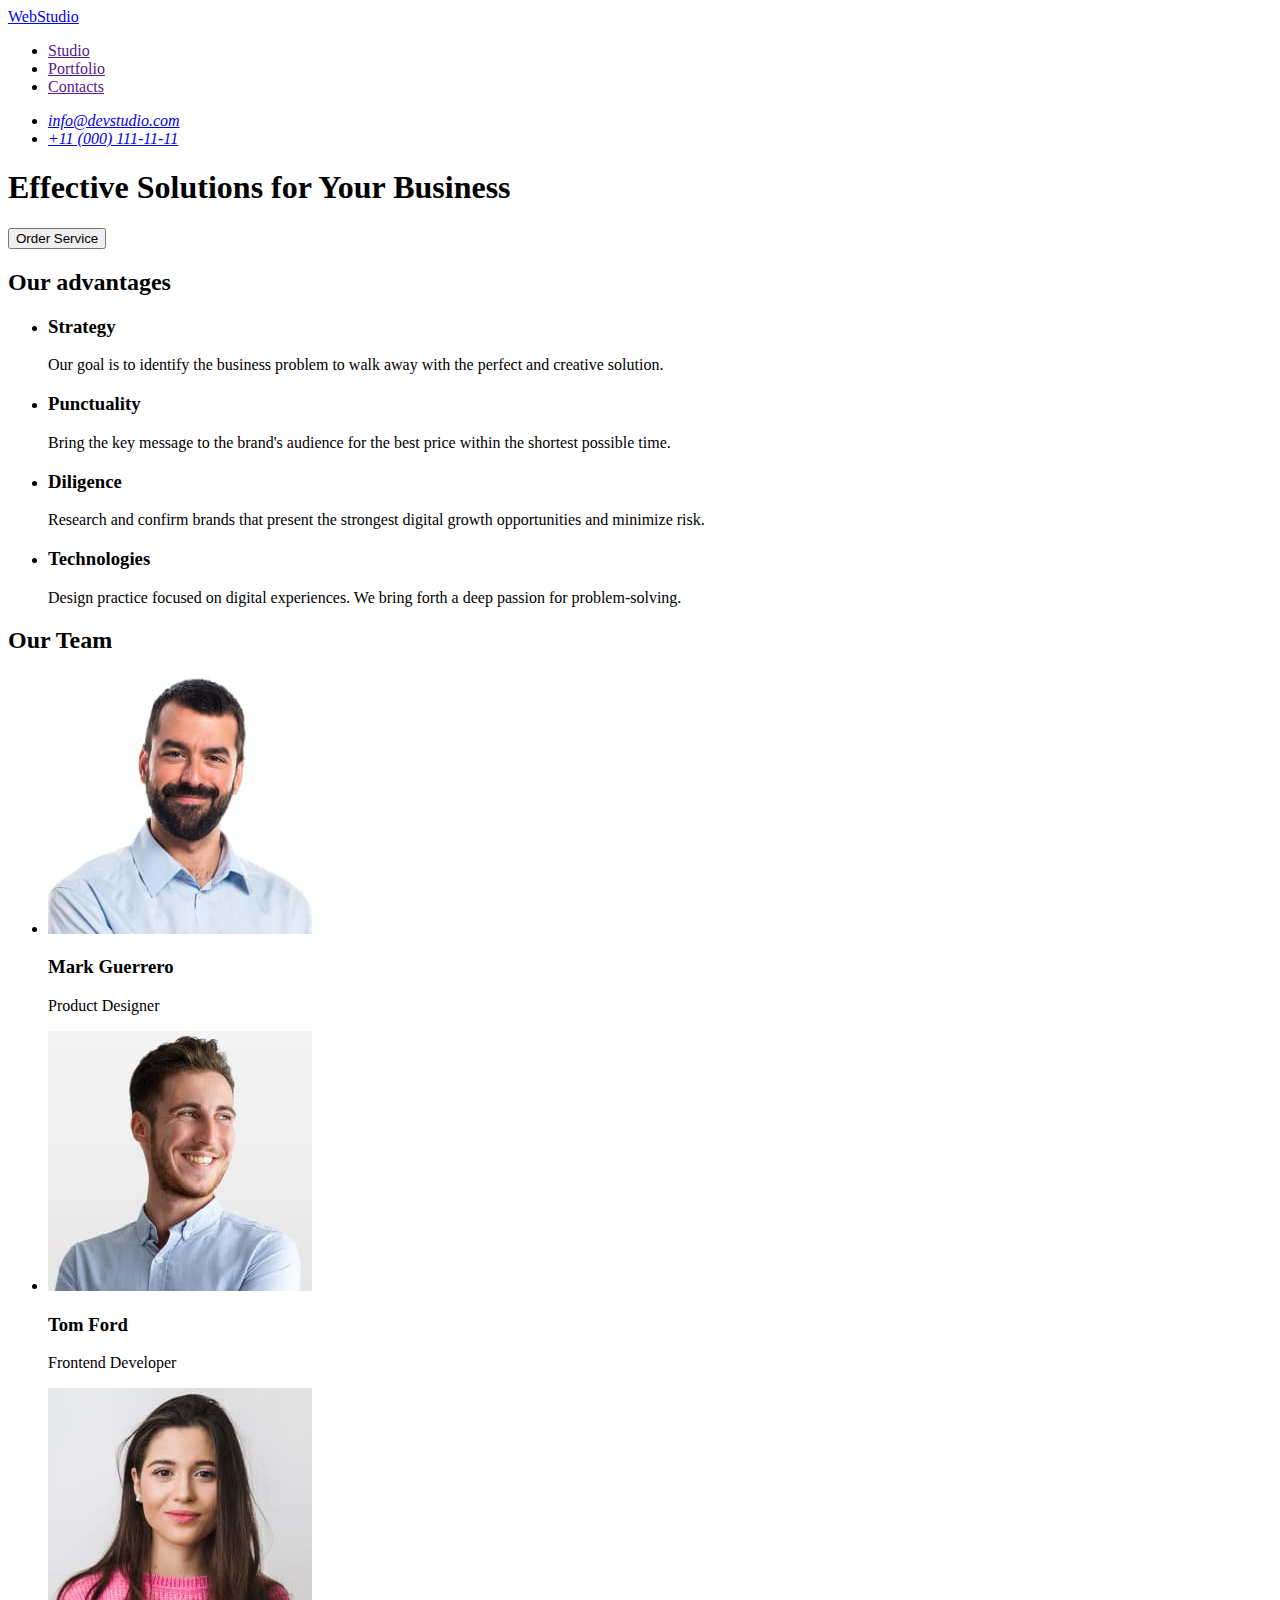
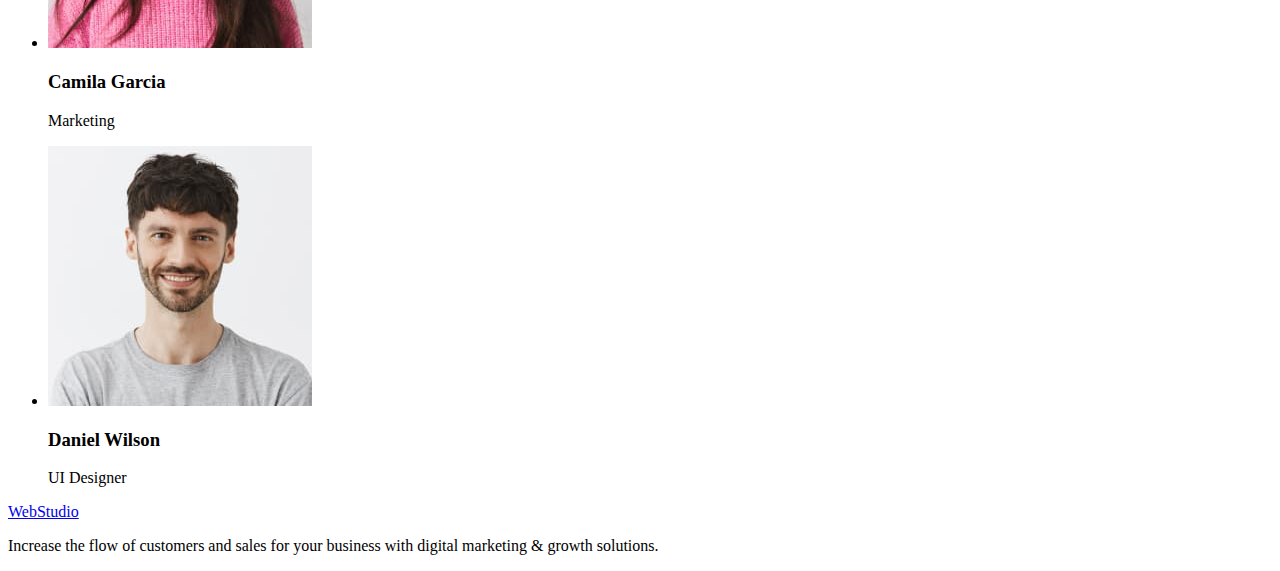
==== index.html @ 5a27a020 "Initial commit" ====
<!DOCTYPE html>
<html lang="en">

<head>
  <meta charset="UTF-8" />
  <meta name="viewport" content="width=device-width, initial-scale=1.0" />
  <title>WebStudio</title>
  <link rel="stylesheet" href="node_modules/modern-normalize/modern-normalize.css">
  <link rel="stylesheet" href="./css/styles.css">
</head>

<body>
  <!-- Header -->
  <header>
    <nav>
      <a href="./index.html">WebStudio</a>
      <ul>
        <li><a href="">Studio</a></li>
        <li><a href="">Portfolio</a></li>
        <li><a href="">Contacts</a></li>
      </ul>
    </nav>
    <address>
      <ul>
        <li><a href="mailto:info@devstudio.com">info@devstudio.com</a></li>
        <li><a href="tel:+110001111111">+11 (000) 111-11-11</a></li>
      </ul>
    </address>
  </header>

  <!-- Hero -->
  <main>
    <section>
      <h1>Effective Solutions
        for Your Business</h1>
      <button type="button">Order Service</button>
    </section>

    <!-- Our advantages -->
    <section>
      <h2>Our advantages</h2>
      <ul>
        <li>
          <h3>Strategy</h3>
          <p>
            Our goal is to identify the business problem to walk away with the
            perfect and creative solution.
          </p>
        </li>
        <li>
          <h3>Punctuality</h3>
          <p>
            Bring the key message to the brand's audience for the best price
            within the shortest possible time.
          </p>
        </li>
        <li>
          <h3>Diligence</h3>
          <p>
            Research and confirm brands that present the strongest digital
            growth opportunities and minimize risk.
          </p>
        </li>
        <li>
          <h3>Technologies</h3>
          <p>
            Design practice focused on digital experiences. We bring forth a
            deep passion for problem-solving.
          </p>
        </li>
      </ul>
    </section>

    <!-- Our Team -->
    <section>
      <h2>Our Team</h2>
      <ul>
        <li>
          <img src="./images/mark.jpg" alt="Photo product Designer" width="264" />
          <h3>Mark Guerrero</h3>
          <p>Product Designer</p>
        </li>
        <li>
          <img src="./images/tom.jpg" alt="Photo frontend Developer" width="264" />
          <h3>Tom Ford</h3>
          <p>Frontend Developer</p>
        </li>
        <li>
          <img src="./images/camila.jpg" alt="Photo Marketing" width="264" />
          <h3>Camila Garcia</h3>
          <p>Marketing</p>
        </li>
        <li>
          <img src="./images/daniel.jpg" alt="Photo I Designer" width="264" />
          <h3>Daniel Wilson</h3>
          <p>UI Designer</p>
        </li>
      </ul>
    </section>
  </main>

  <!-- Footer -->
  <footer>
    <a href="./index.html">WebStudio</a>
    <p>
      Increase the flow of customers and sales for your business with
      digital marketing & growth solutions.
    </p>
  </footer>
</body>

</html>
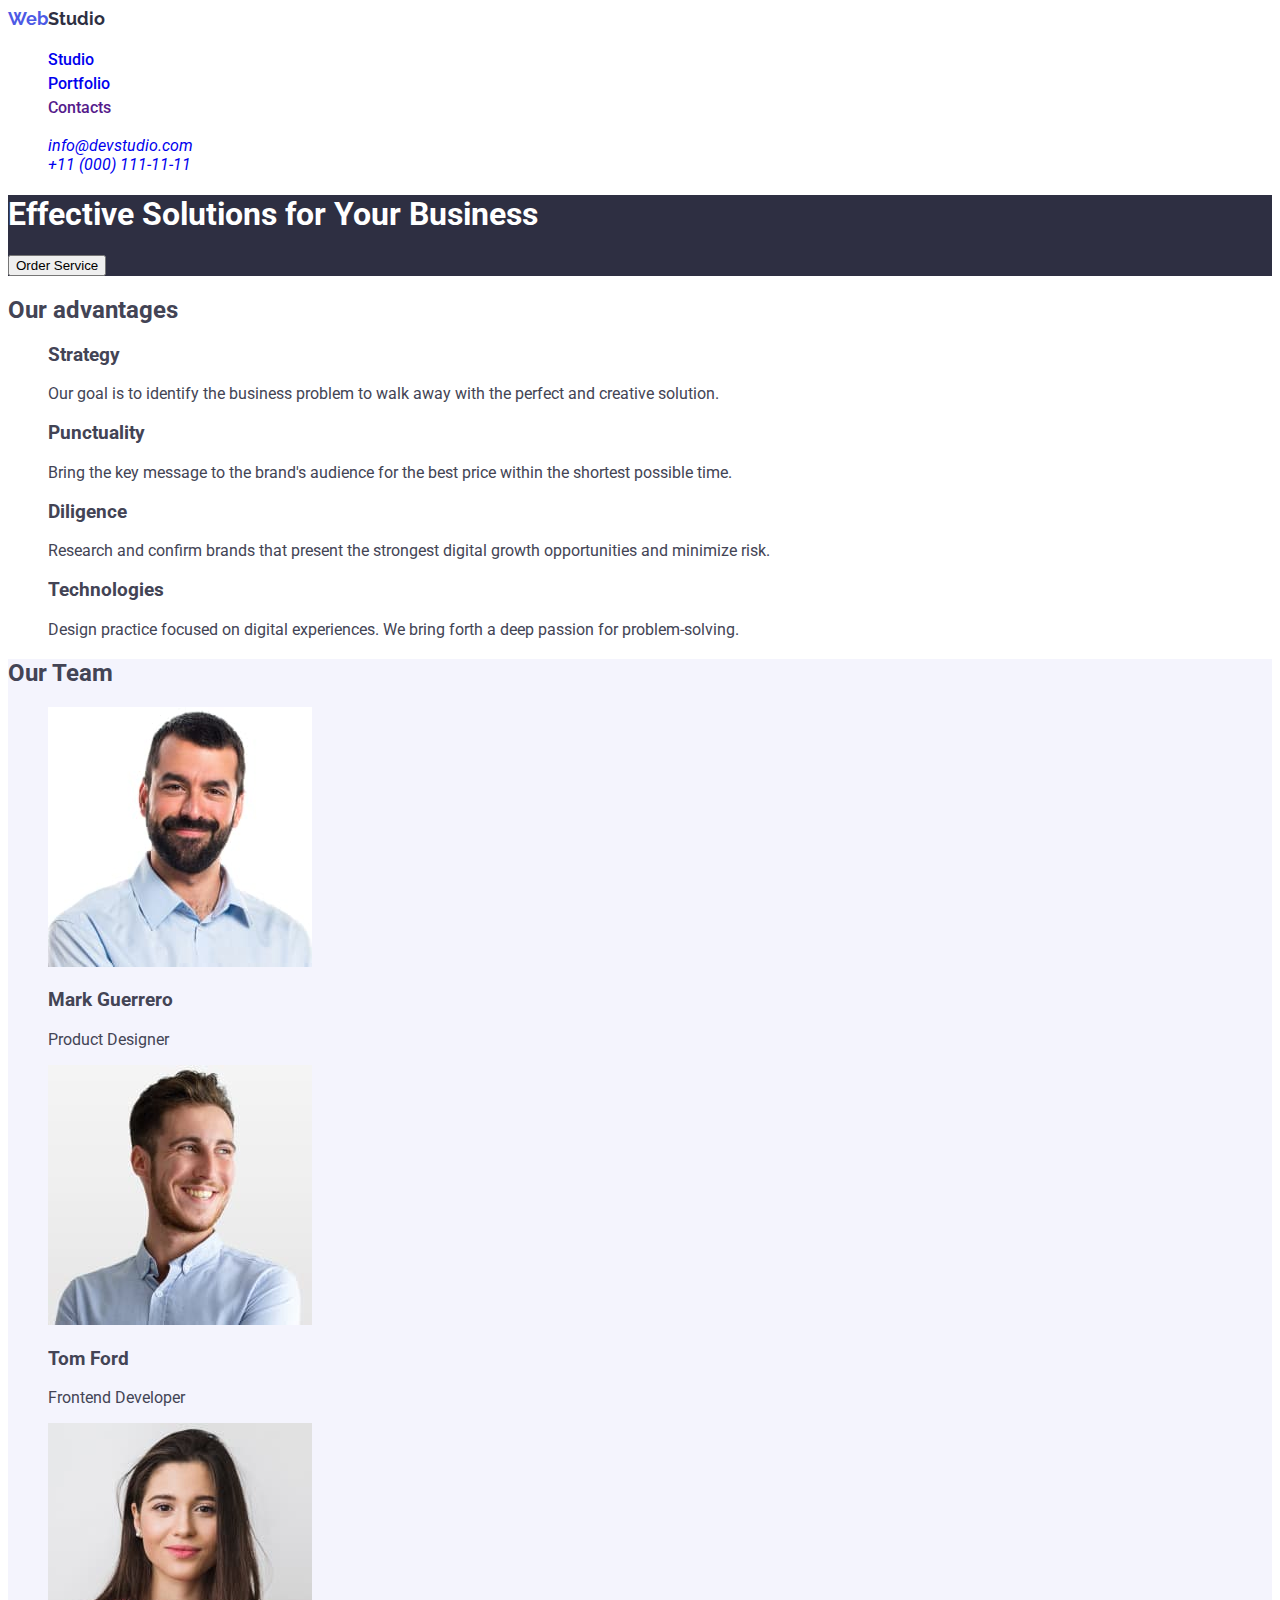
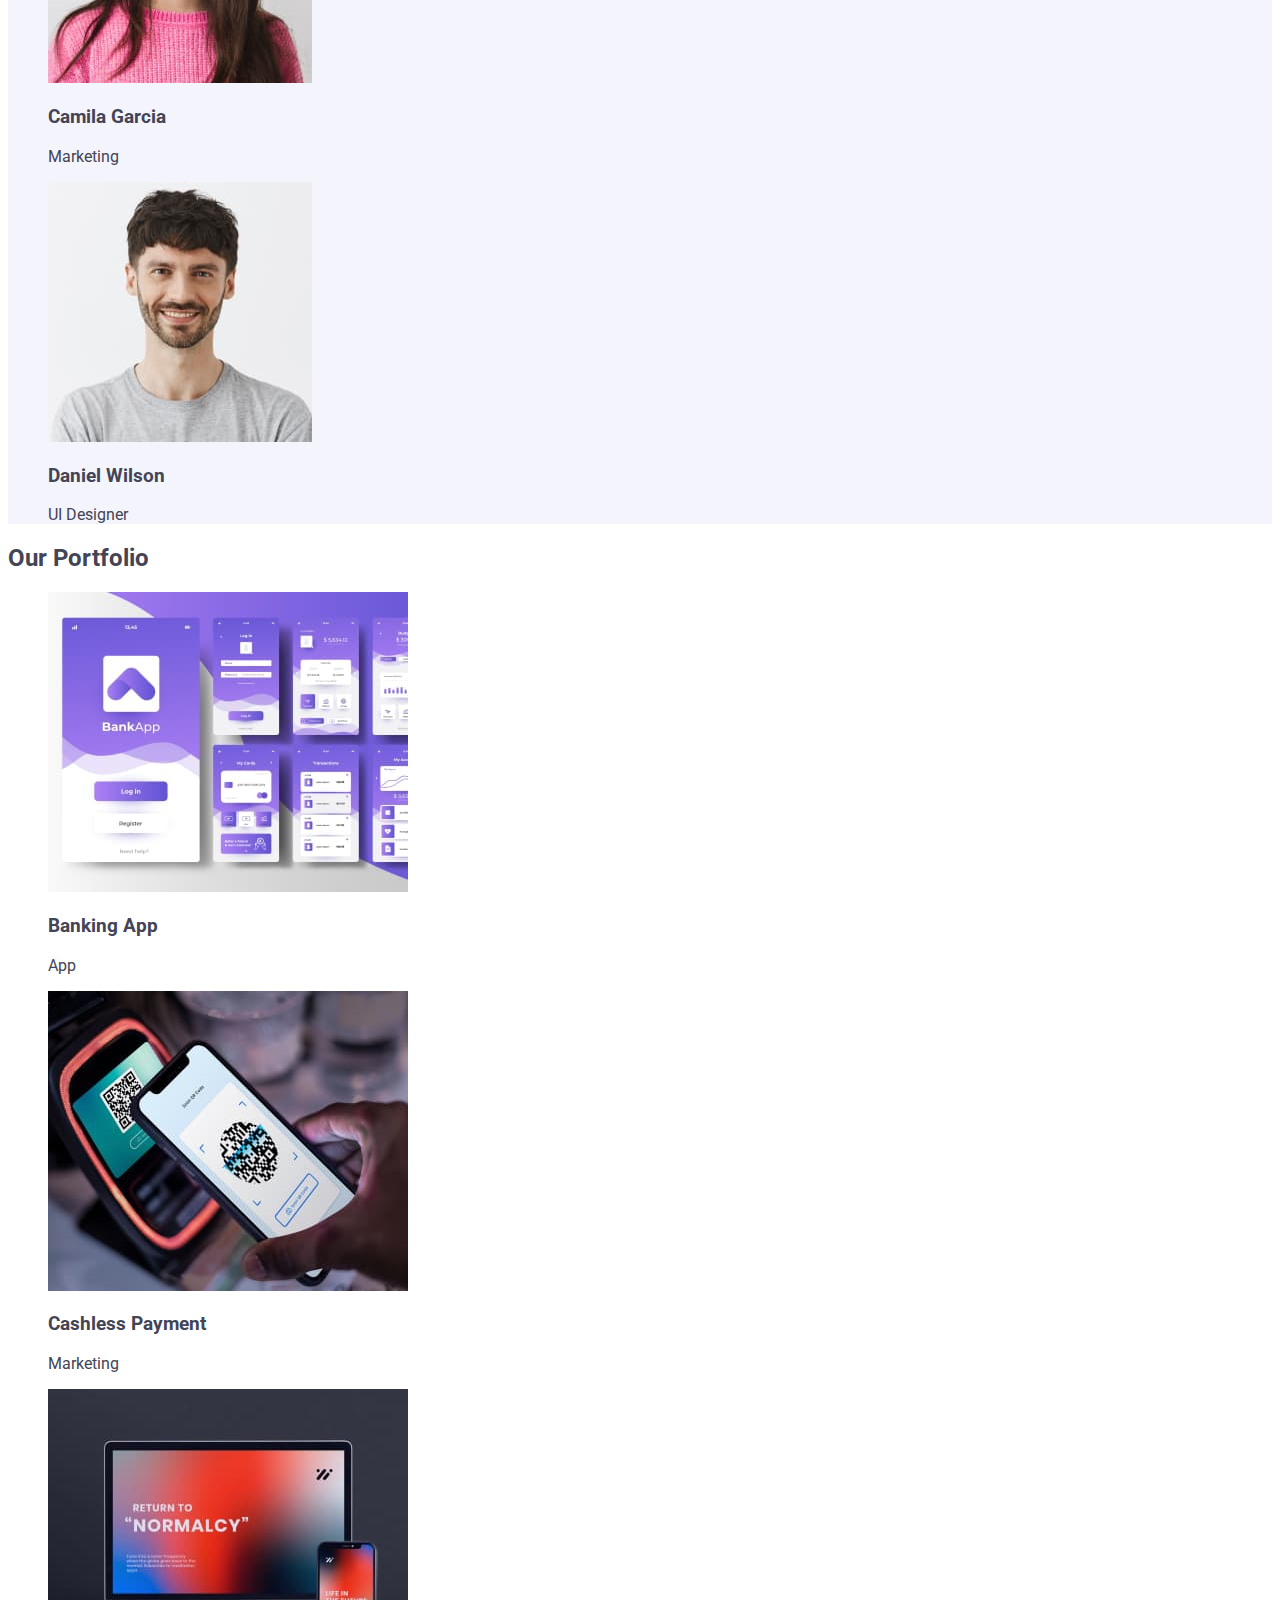
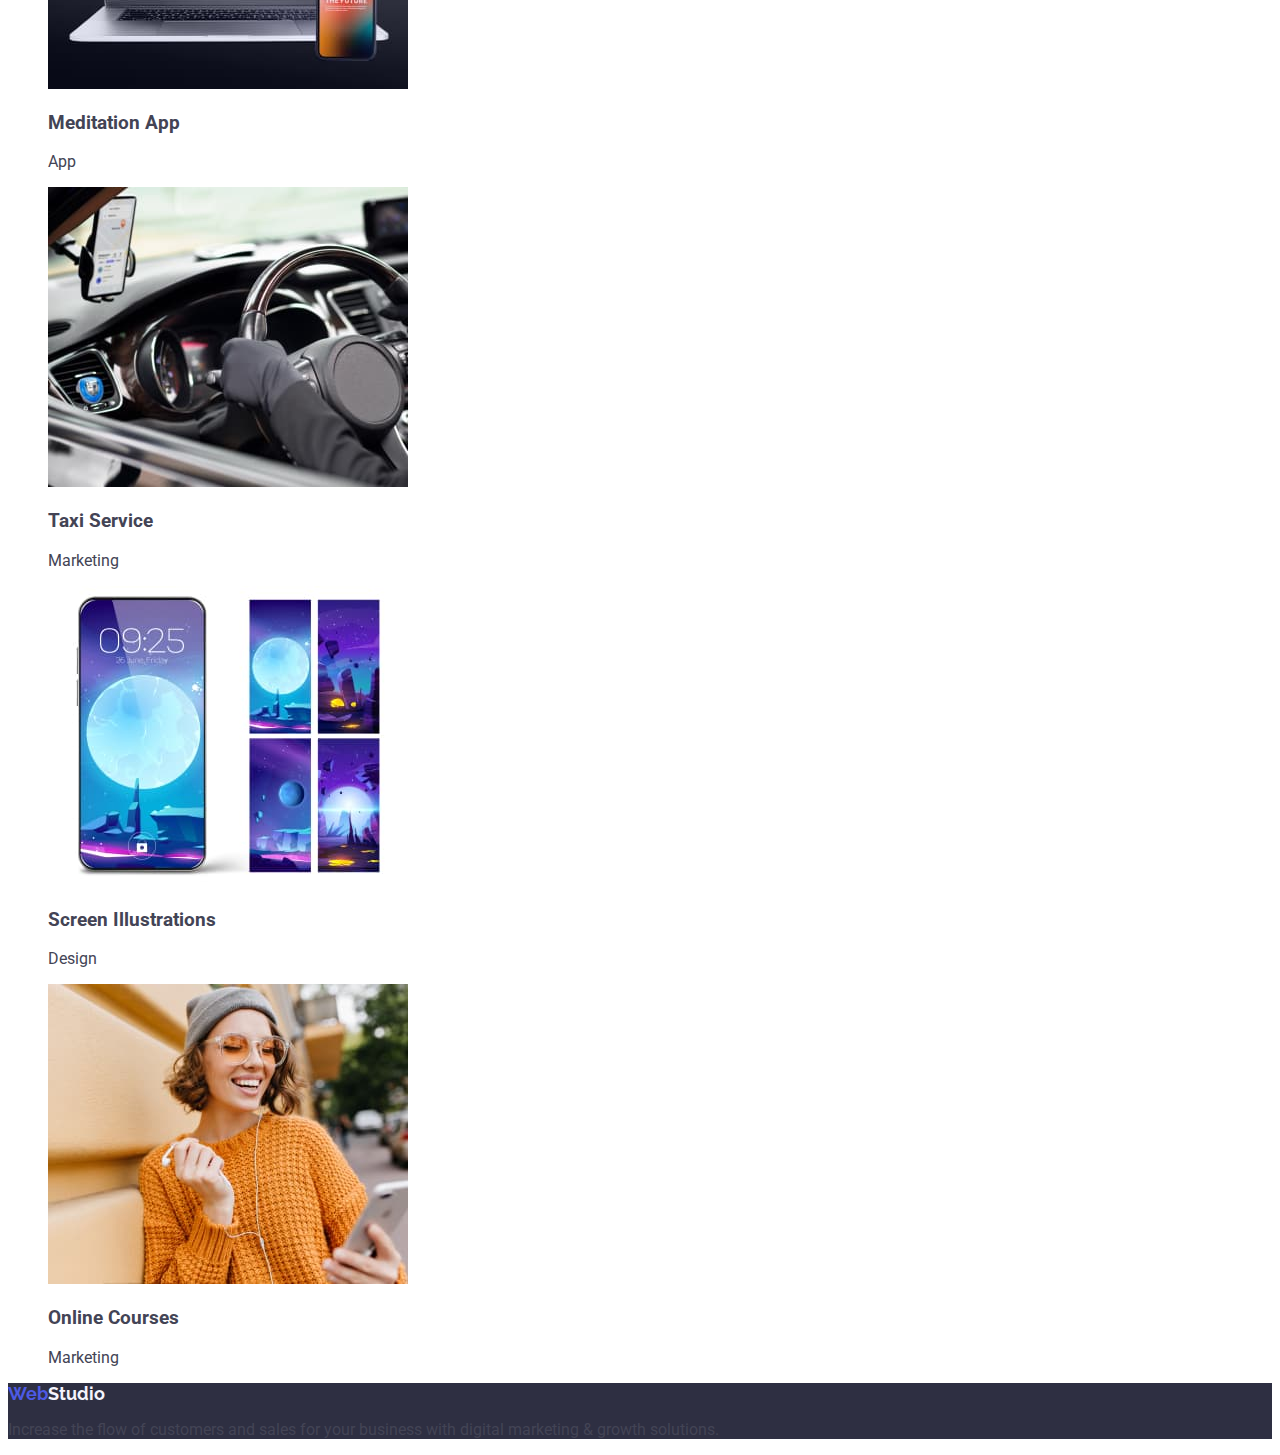
==== commit c66c2024: "виконує частково дз 2" ====
--- a/index.html
+++ b/index.html
@@ -6,64 +6,68 @@
   <meta name="viewport" content="width=device-width, initial-scale=1.0" />
   <title>WebStudio</title>
   <link rel="stylesheet" href="node_modules/modern-normalize/modern-normalize.css">
+  <link rel="preconnect" href="https://fonts.googleapis.com">
+  <link rel="preconnect" href="https://fonts.gstatic.com" crossorigin>
+  <link href="https://fonts.googleapis.com/css2?family=Raleway:wght@700&family=Roboto:wght@400;500;700&display=swap"
+    rel="stylesheet">
   <link rel="stylesheet" href="./css/styles.css">
 </head>
 
 <body>
   <!-- Header -->
-  <header>
-    <nav>
-      <a href="./index.html">WebStudio</a>
-      <ul>
-        <li><a href="">Studio</a></li>
-        <li><a href="">Portfolio</a></li>
-        <li><a href="">Contacts</a></li>
+  <header class="">
+    <nav class="navigation">
+      <a class="logo" href="./index.html"><span class="bit-logo">Web</span>Studio</a>
+      <ul class="navigation-list">
+        <li class="navigation-list-item"><a href="./index.html">Studio</a></li>
+        <li class="navigation-list-item"><a href="./portfolio.html">Portfolio</a></li>
+        <li class="navigation-list-item"><a href="">Contacts</a></li>
       </ul>
     </nav>
-    <address>
-      <ul>
-        <li><a href="mailto:info@devstudio.com">info@devstudio.com</a></li>
-        <li><a href="tel:+110001111111">+11 (000) 111-11-11</a></li>
+    <address class="header-address">
+      <ul class="header-address-list">
+        <li class="address-list-item"><a href="mailto:info@devstudio.com">info@devstudio.com</a></li>
+        <li class="address-list-item"><a href="tel:+110001111111">+11 (000) 111-11-11</a></li>
       </ul>
     </address>
   </header>
 
   <!-- Hero -->
   <main>
-    <section>
-      <h1>Effective Solutions
+    <section class="hero">
+      <h1 class="title hero-title">Effective Solutions
         for Your Business</h1>
-      <button type="button">Order Service</button>
+      <button class="button hero-button" type="button">Order Service</button>
     </section>
 
     <!-- Our advantages -->
-    <section>
-      <h2>Our advantages</h2>
-      <ul>
-        <li>
-          <h3>Strategy</h3>
-          <p>
+    <section class="advantages">
+      <h2 class="title advantages-title">Our advantages</h2>
+      <ul class="advantages-list">
+        <li class="advantages-list-item">
+          <h3 class="title advantages-subtitle">Strategy</h3>
+          <p class="text advantages-text">
             Our goal is to identify the business problem to walk away with the
             perfect and creative solution.
           </p>
         </li>
-        <li>
-          <h3>Punctuality</h3>
-          <p>
+        <li class="advantages-list-item">
+          <h3 class="title advantages-subtitle">Punctuality</h3>
+          <p class="text advantages-text">
             Bring the key message to the brand's audience for the best price
             within the shortest possible time.
           </p>
         </li>
-        <li>
-          <h3>Diligence</h3>
-          <p>
+        <li class="advantages-list-item">
+          <h3 class="title advantages-subtitle">Diligence</h3>
+          <p class="text advantages-text">
             Research and confirm brands that present the strongest digital
             growth opportunities and minimize risk.
           </p>
         </li>
-        <li>
-          <h3>Technologies</h3>
-          <p>
+        <li class="advantages-list-item">
+          <h3 class="title advantages-subtitle">Technologies</h3>
+          <p class="text advantages-text">
             Design practice focused on digital experiences. We bring forth a
             deep passion for problem-solving.
           </p>
@@ -71,38 +75,76 @@
       </ul>
     </section>
 
-    <!-- Our Team -->
-    <section>
-      <h2>Our Team</h2>
-      <ul>
-        <li>
+    <!-- Team -->
+    <section class="team">
+      <h2 class="title team-title">Our Team</h2>
+      <ul class="team-list">
+        <li class="team-list-item">
           <img src="./images/mark.jpg" alt="Photo product Designer" width="264" />
-          <h3>Mark Guerrero</h3>
-          <p>Product Designer</p>
+          <h3 class="title team-name">Mark Guerrero</h3>
+          <p class="text team-text">Product Designer</p>
         </li>
-        <li>
+        <li class="team-list-item">
           <img src="./images/tom.jpg" alt="Photo frontend Developer" width="264" />
-          <h3>Tom Ford</h3>
-          <p>Frontend Developer</p>
+          <h3 class="title team-name">Tom Ford</h3>
+          <p class="text team-text">Frontend Developer</p>
         </li>
-        <li>
+        <li class="team-list-item">
           <img src="./images/camila.jpg" alt="Photo Marketing" width="264" />
-          <h3>Camila Garcia</h3>
-          <p>Marketing</p>
+          <h3 class="title team-name">Camila Garcia</h3>
+          <p class="text team-text">Marketing</p>
         </li>
-        <li>
+        <li class="team-list-item">
           <img src="./images/daniel.jpg" alt="Photo I Designer" width="264" />
-          <h3>Daniel Wilson</h3>
-          <p>UI Designer</p>
+          <h3 class="title team-name">Daniel Wilson</h3>
+          <p class="text team-text">UI Designer</p>
+        </li>
+      </ul>
+    </section>
+
+    <section class="portfolio">
+      <h2 class="title portfolio-title">Our Portfolio</h2>
+      <ul class="portfolio-list">
+        <li class="portfolio-list-item">
+          <img src="./images/banking.jpg" alt="Banking application photo" width="360" height="300">
+          <h3 class="title portfolio-subtitle">Banking App</h3>
+          <p class="text portfolio-text">App</p>
+        </li>
+        <li class="portfolio-list-item">
+          <img src="./images/cashless.jpg" alt="Scan QR code" width="360" height="300">
+          <h3 class="title portfolio-subtitle">Cashless Payment</h3>
+          <p class="text portfolio-text">Marketing</p>
+        </li>
+        <li class="portfolio-list-item">
+          <img src="./images/meditation.jpg" alt="Laptop and phone with application screensaver" width="360"
+            height="300">
+          <h3 class="title portfolio-subtitle">Meditation App</h3>
+          <p class="text portfolio-text">App</p>
+        </li>
+        <li class="portfolio-list-item">
+          <img src="./images/taxi.jpg" alt="Taxi driver using navigation app" width="360" height="300">
+          <h3 class="title portfolio-subtitle">Taxi Service</h3>
+          <p class="text portfolio-text">Marketing</p>
+        </li>
+        <li class="portfolio-list-item">
+          <img src="./images/screen.jpg" alt="Illustrations of the moon as screenshots on your phone" width="360"
+            height="300">
+          <h3 class="title portfolio-subtitle">Screen Illustrations</h3>
+          <p class="text portfolio-text">Design</p>
+        </li>
+        <li class="portfolio-list-item">
+          <img src="./images/online.jpg" alt="Happy girl looking at the phone" width="360" height="300">
+          <h3 class="title portfolio-subtitle">Online Courses</h3>
+          <p class="text portfolio-text">Marketing</p>
         </li>
       </ul>
     </section>
   </main>
 
   <!-- Footer -->
-  <footer>
-    <a href="./index.html">WebStudio</a>
-    <p>
+  <footer class="footer">
+    <a class="logo footer-logo" href="./index.html"><span class="bit-logo">Web</span>Studio</a>
+    <p class="text footer-text">
       Increase the flow of customers and sales for your business with
       digital marketing & growth solutions.
     </p>
--- a/css/styles.css
+++ b/css/styles.css
@@ -0,0 +1,60 @@
+body {
+  font-family: "Roboto", sans-serif;
+  color: #434455;
+  background-color: #ffffff;
+}
+
+a {
+  text-decoration: none;
+}
+
+li {
+  list-style-type: none;
+}
+
+/* --- HEADER --- */
+.logo {
+  font-family: Raleway, sans-serif;
+  font-weight: 700;
+  font-size: 18px;
+  line-height: 1.2;
+  color: #2e2f42;
+}
+
+.footer-logo {
+  color: #f4f4fd;
+}
+
+.bit-logo {
+  color: #4d5ae5;
+}
+
+.navigation {
+  font-weight: 500;
+  font-size: 16px;
+  line-height: 1.5;
+  color: #2e2f42;
+}
+
+/* --- HERO --- */
+.hero {
+  background-color: #2e2f42;
+}
+
+.hero-title {
+  color: #ffffff;
+}
+
+/* --- OUR ADVANTAGES --- */
+
+/* --- TEAM --- */
+.team {
+  background-color: #f4f4fd;
+}
+
+/* --- PORTFOLIO --- */
+
+/* --- FOOTER --- */
+.footer {
+  background-color: #2e2f42;
+}
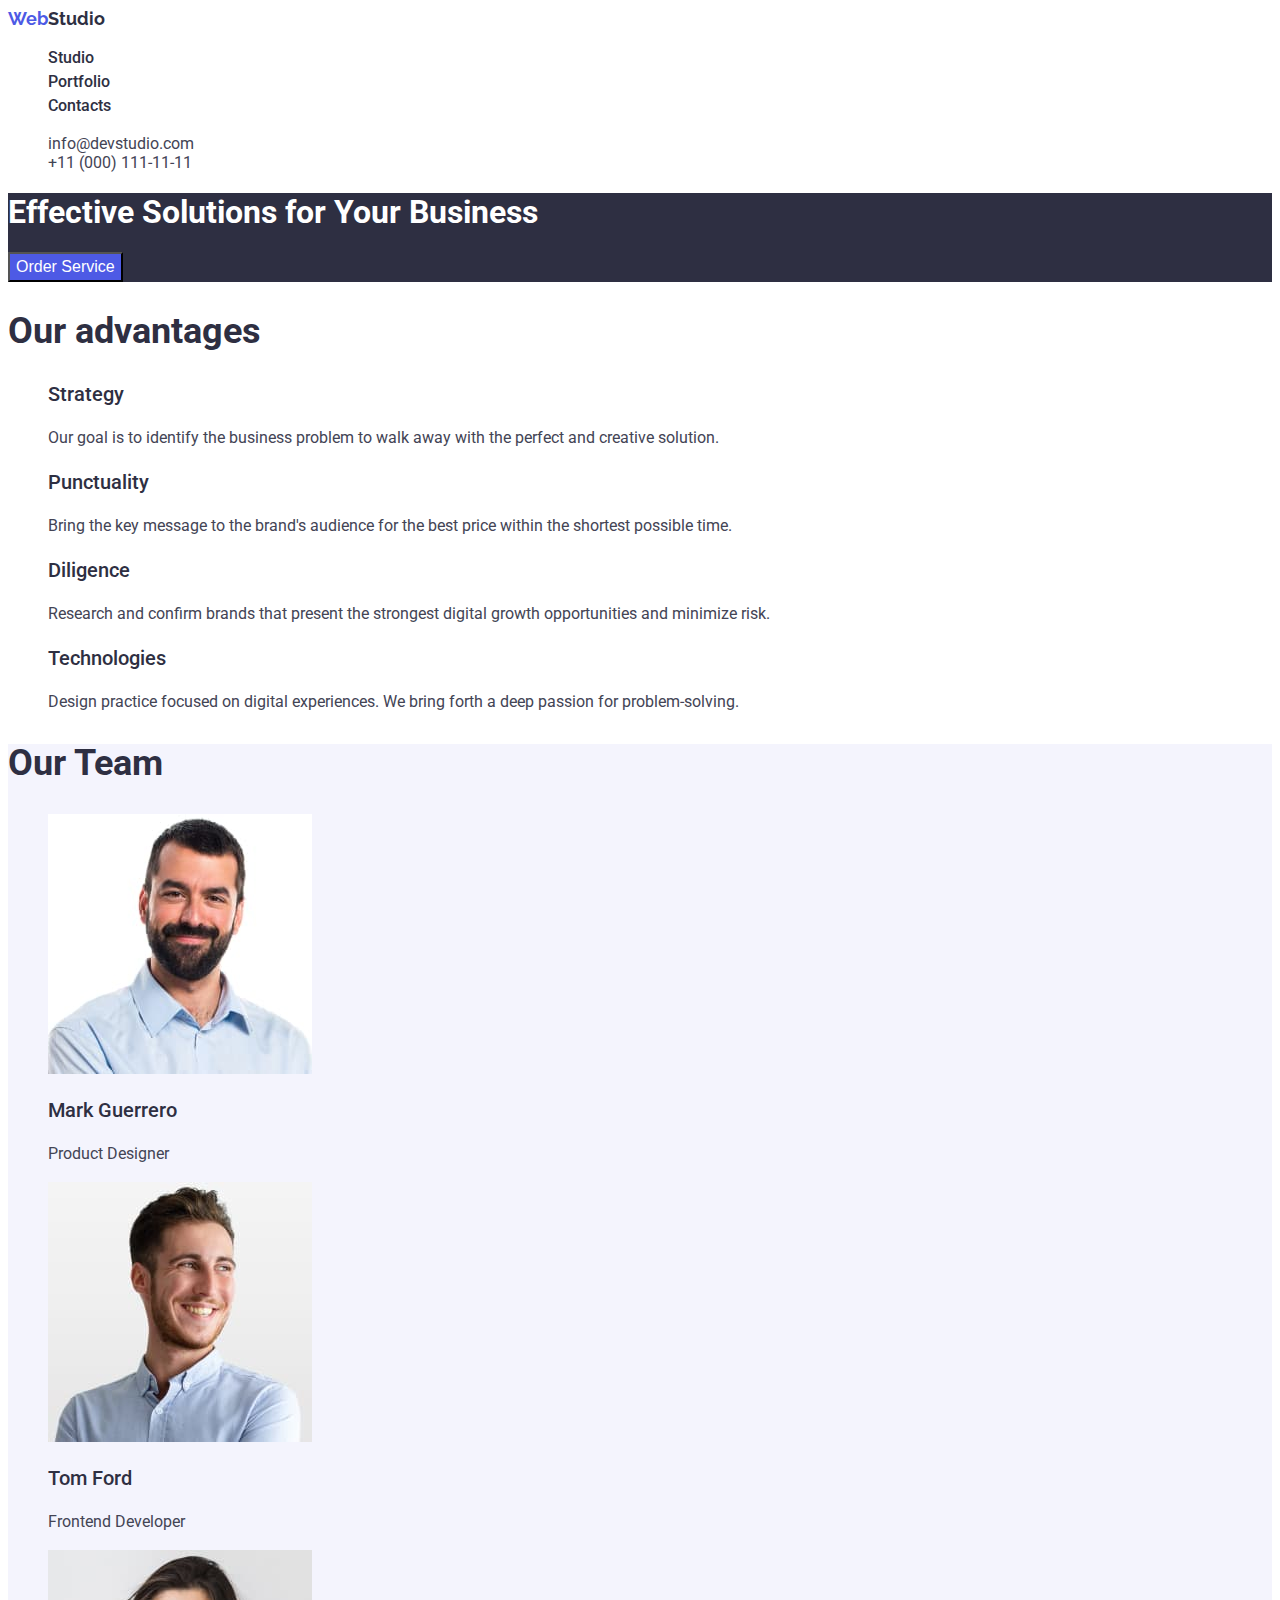
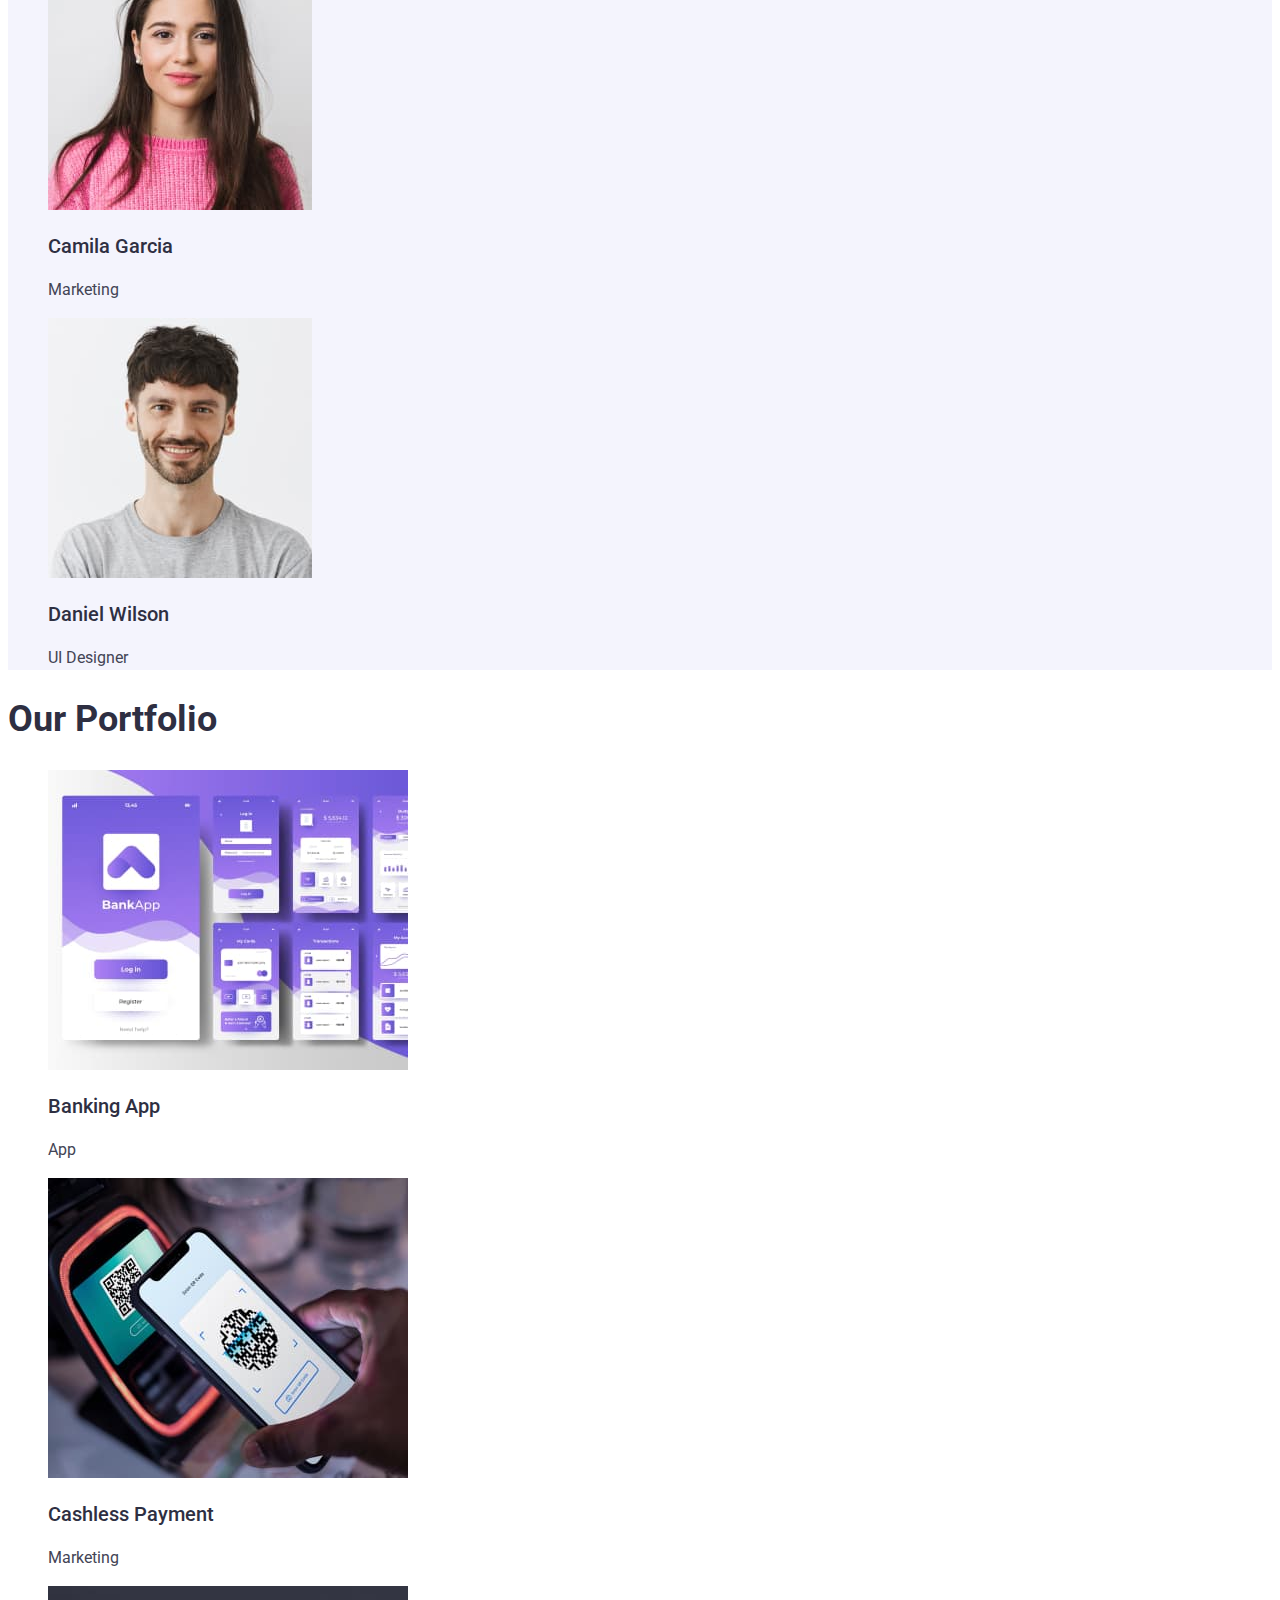
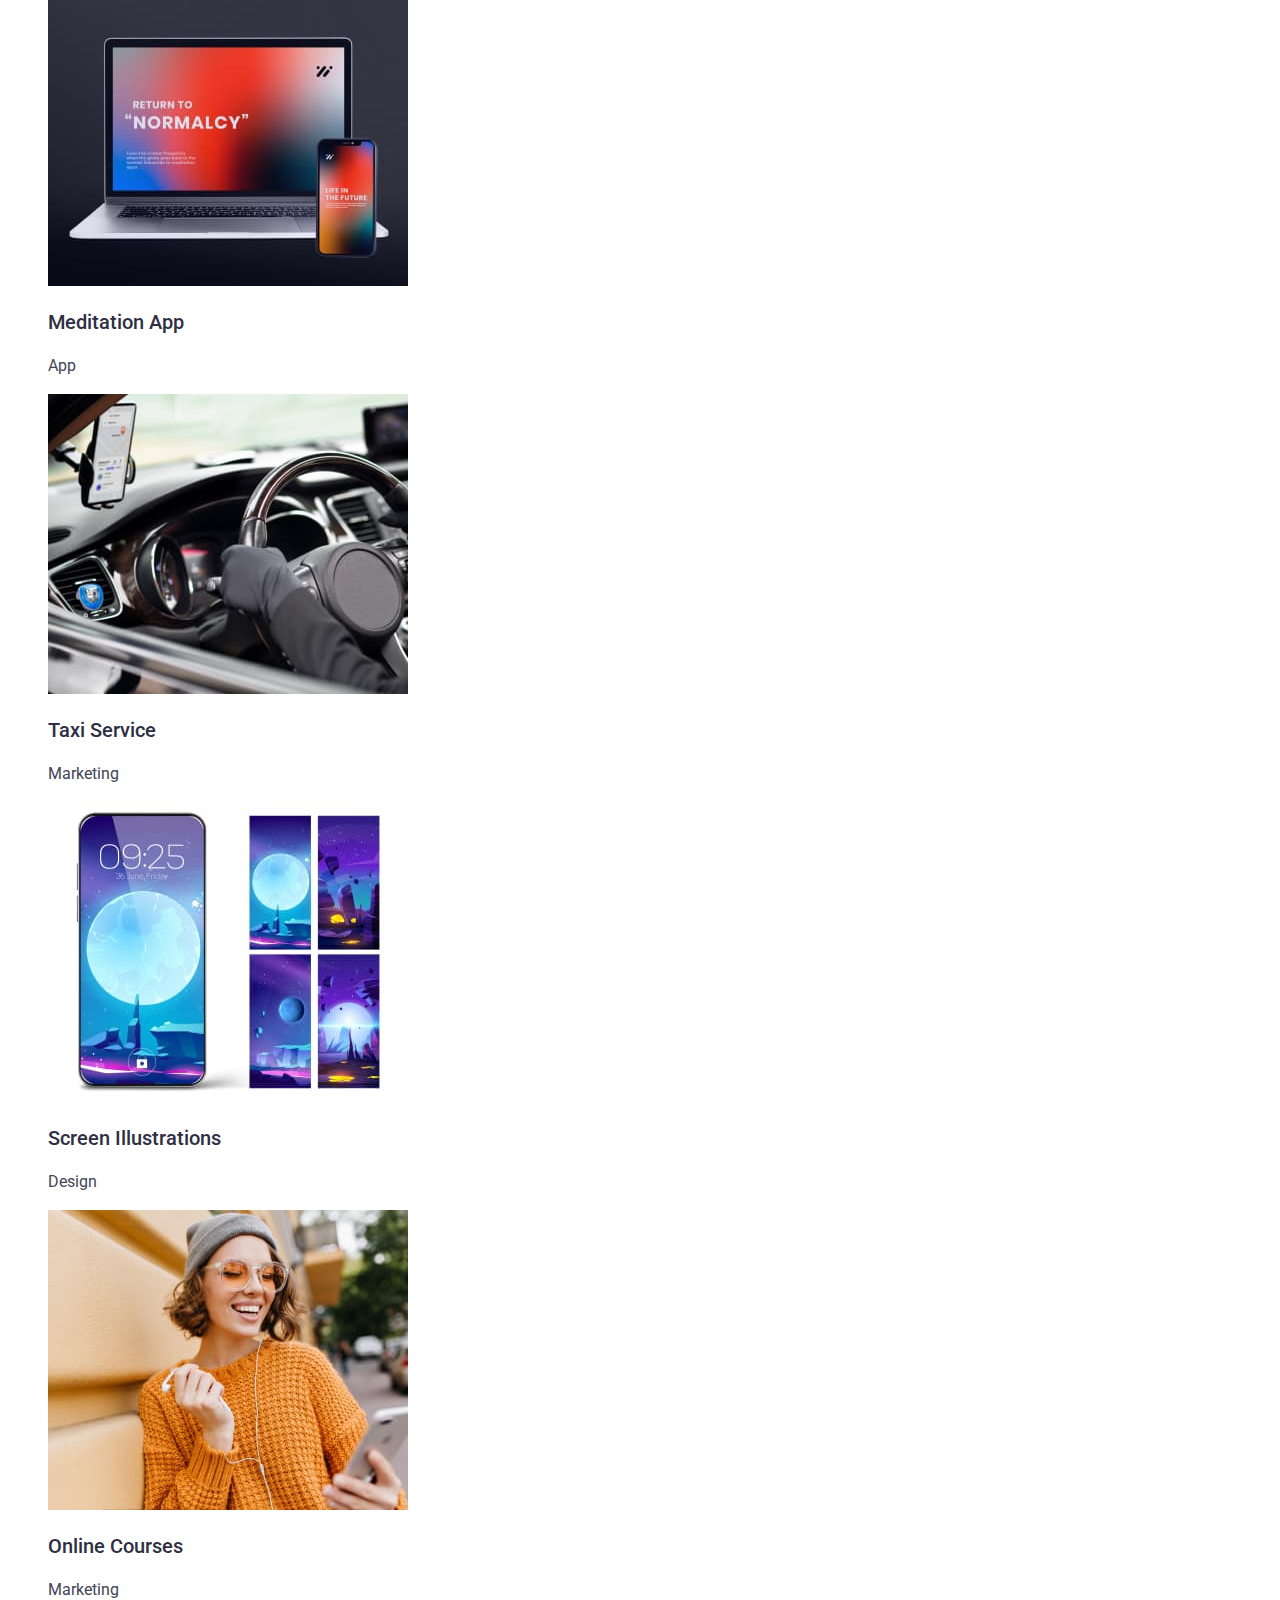
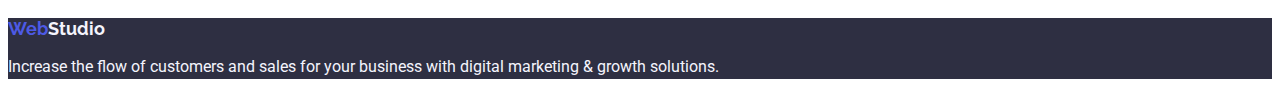
==== commit cd2c4fe7: "добавляє ДЗ 2" ====
--- a/index.html
+++ b/index.html
@@ -17,17 +17,17 @@
   <!-- Header -->
   <header class="">
     <nav class="navigation">
-      <a class="logo" href="./index.html"><span class="bit-logo">Web</span>Studio</a>
+      <a class="logo link" href="./index.html"><span class="bit-logo">Web</span>Studio</a>
       <ul class="navigation-list">
-        <li class="navigation-list-item"><a href="./index.html">Studio</a></li>
-        <li class="navigation-list-item"><a href="./portfolio.html">Portfolio</a></li>
-        <li class="navigation-list-item"><a href="">Contacts</a></li>
+        <li class="navigation-list-item"><a class="link" href="./index.html">Studio</a></li>
+        <li class="navigation-list-item"><a class="link" href="">Portfolio</a></li>
+        <li class="navigation-list-item"><a class="link" href="">Contacts</a></li>
       </ul>
     </nav>
-    <address class="header-address">
-      <ul class="header-address-list">
-        <li class="address-list-item"><a href="mailto:info@devstudio.com">info@devstudio.com</a></li>
-        <li class="address-list-item"><a href="tel:+110001111111">+11 (000) 111-11-11</a></li>
+    <address class="contacts">
+      <ul class="contacts-list">
+        <li class="contacts-list-item"><a class="link" href="mailto:info@devstudio.com">info@devstudio.com</a></li>
+        <li class="contacts-list-item"><a class="link" href="tel:+110001111111">+11 (000) 111-11-11</a></li>
       </ul>
     </address>
   </header>
@@ -143,7 +143,7 @@
 
   <!-- Footer -->
   <footer class="footer">
-    <a class="logo footer-logo" href="./index.html"><span class="bit-logo">Web</span>Studio</a>
+    <a class="logo footer-logo link" href="./index.html"><span class="bit-logo">Web</span>Studio</a>
     <p class="text footer-text">
       Increase the flow of customers and sales for your business with
       digital marketing & growth solutions.
--- a/css/styles.css
+++ b/css/styles.css
@@ -4,12 +4,26 @@
   background-color: #ffffff;
 }
 
-a {
+.link {
   text-decoration: none;
+  color: currentColor;
 }
 
 li {
   list-style-type: none;
+}
+
+h2 {
+  font-size: 36px;
+  line-height: 1.11;
+  color: #2e2f42;
+}
+
+h3 {
+  font-weight: 500;
+  font-size: 20px;
+  line-height: 1.2;
+  color: #2e2f42;
 }
 
 /* --- HEADER --- */
@@ -29,11 +43,22 @@
   color: #4d5ae5;
 }
 
-.navigation {
+.navigation-list-item {
   font-weight: 500;
   font-size: 16px;
   line-height: 1.5;
   color: #2e2f42;
+}
+
+.contacts-list-item {
+  font-style: normal;
+}
+
+.navigation-list-item:hover,
+.navigation-list-item:focus,
+.contacts-list-item:hover,
+.contacts-list-item:focus {
+  color: #404bbf;
 }
 
 /* --- HERO --- */
@@ -45,16 +70,56 @@
   color: #ffffff;
 }
 
+.hero-button {
+  font-weight: 500;
+  font-size: 16px;
+  line-height: 1.5;
+  color: #ffffff;
+  background-color: #4d5ae5;
+  cursor: pointer;
+}
+
+.hero-button:hover,
+.hero-button:focus {
+  background-color: #404bbf;
+}
+
 /* --- OUR ADVANTAGES --- */
+.advantages-subtitle {
+  font-weight: 500;
+  font-size: 20px;
+  line-height: 1.2;
+  color: #2e2f42;
+}
+
+.advantages-text {
+  font-size: 16px;
+  line-height: 1.5;
+}
 
 /* --- TEAM --- */
 .team {
   background-color: #f4f4fd;
 }
 
+.team-text {
+  font-size: 16px;
+  line-height: 1.5;
+}
+
 /* --- PORTFOLIO --- */
+.portfolio-text {
+  font-size: 16px;
+  line-height: 1.5;
+}
 
 /* --- FOOTER --- */
 .footer {
   background-color: #2e2f42;
 }
+
+.footer-text {
+  font-size: 16px;
+  line-height: 1.5;
+  color: #f4f4fd;
+}
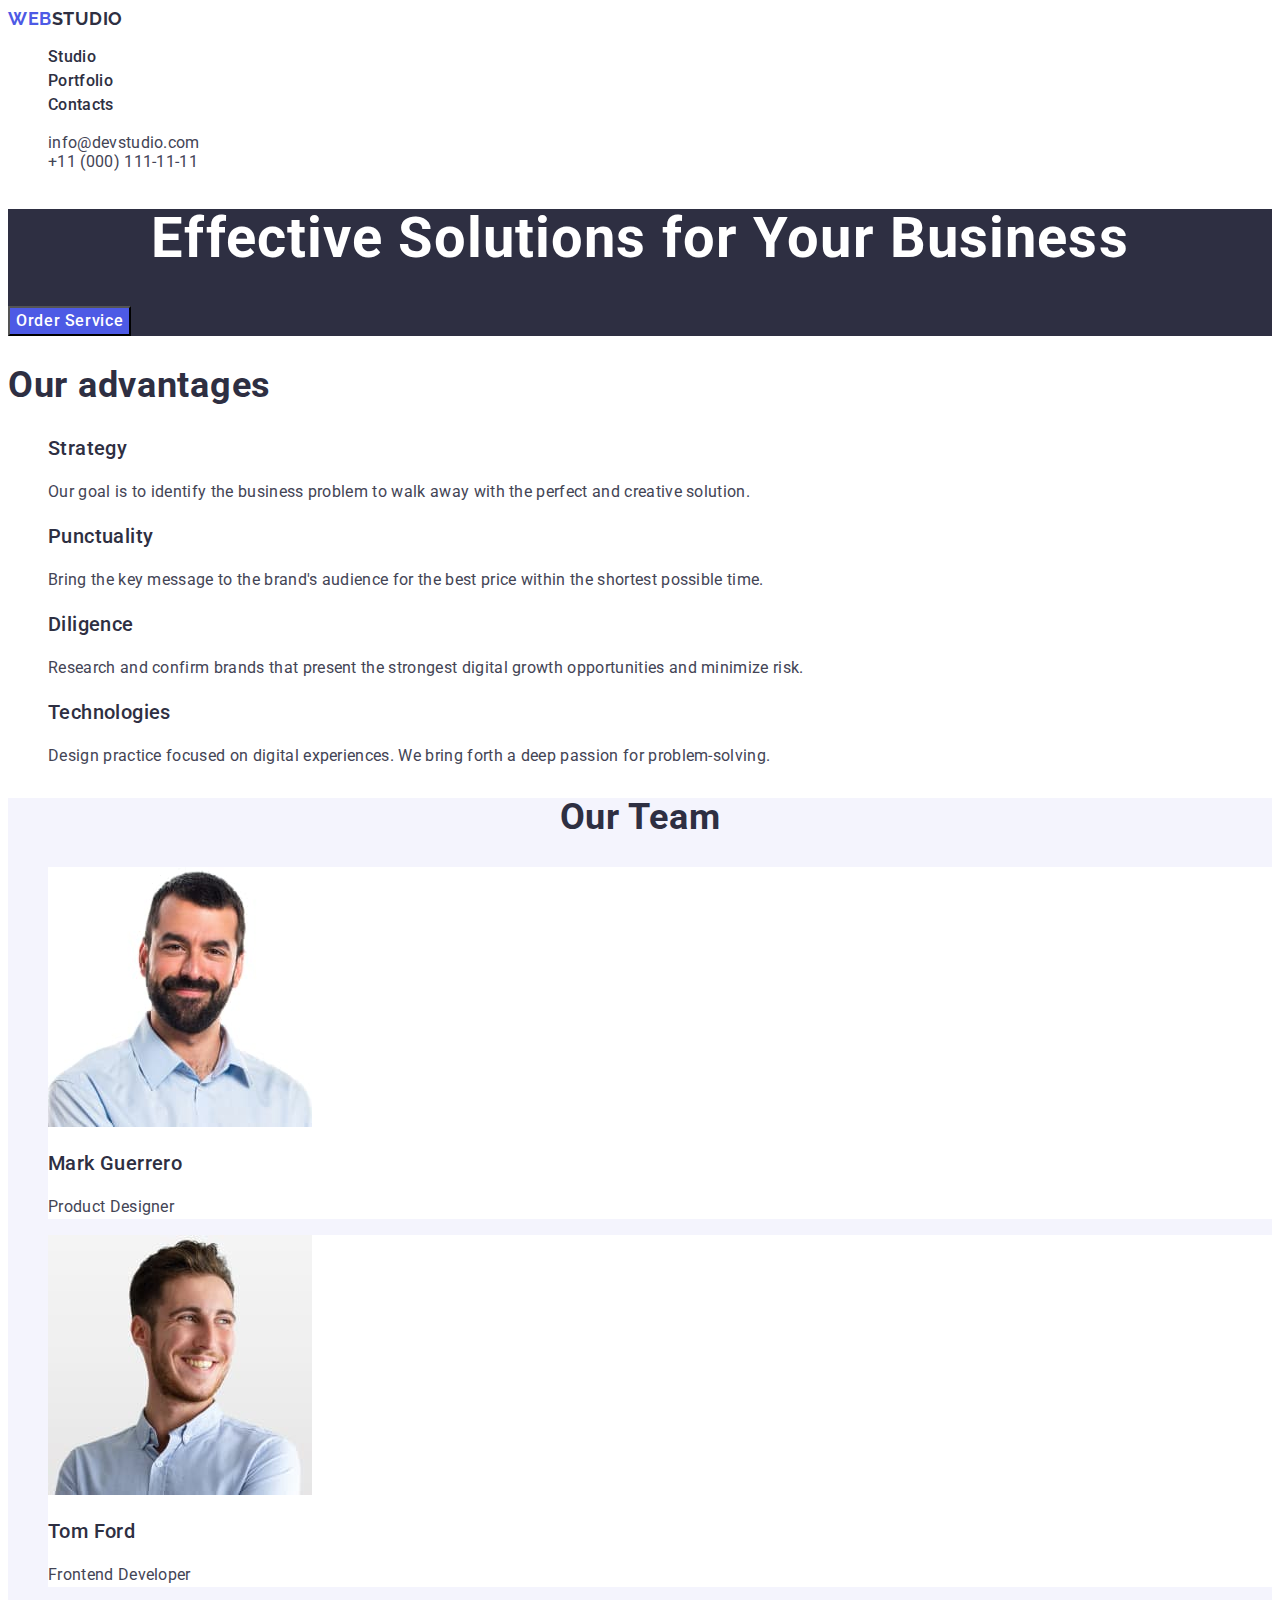
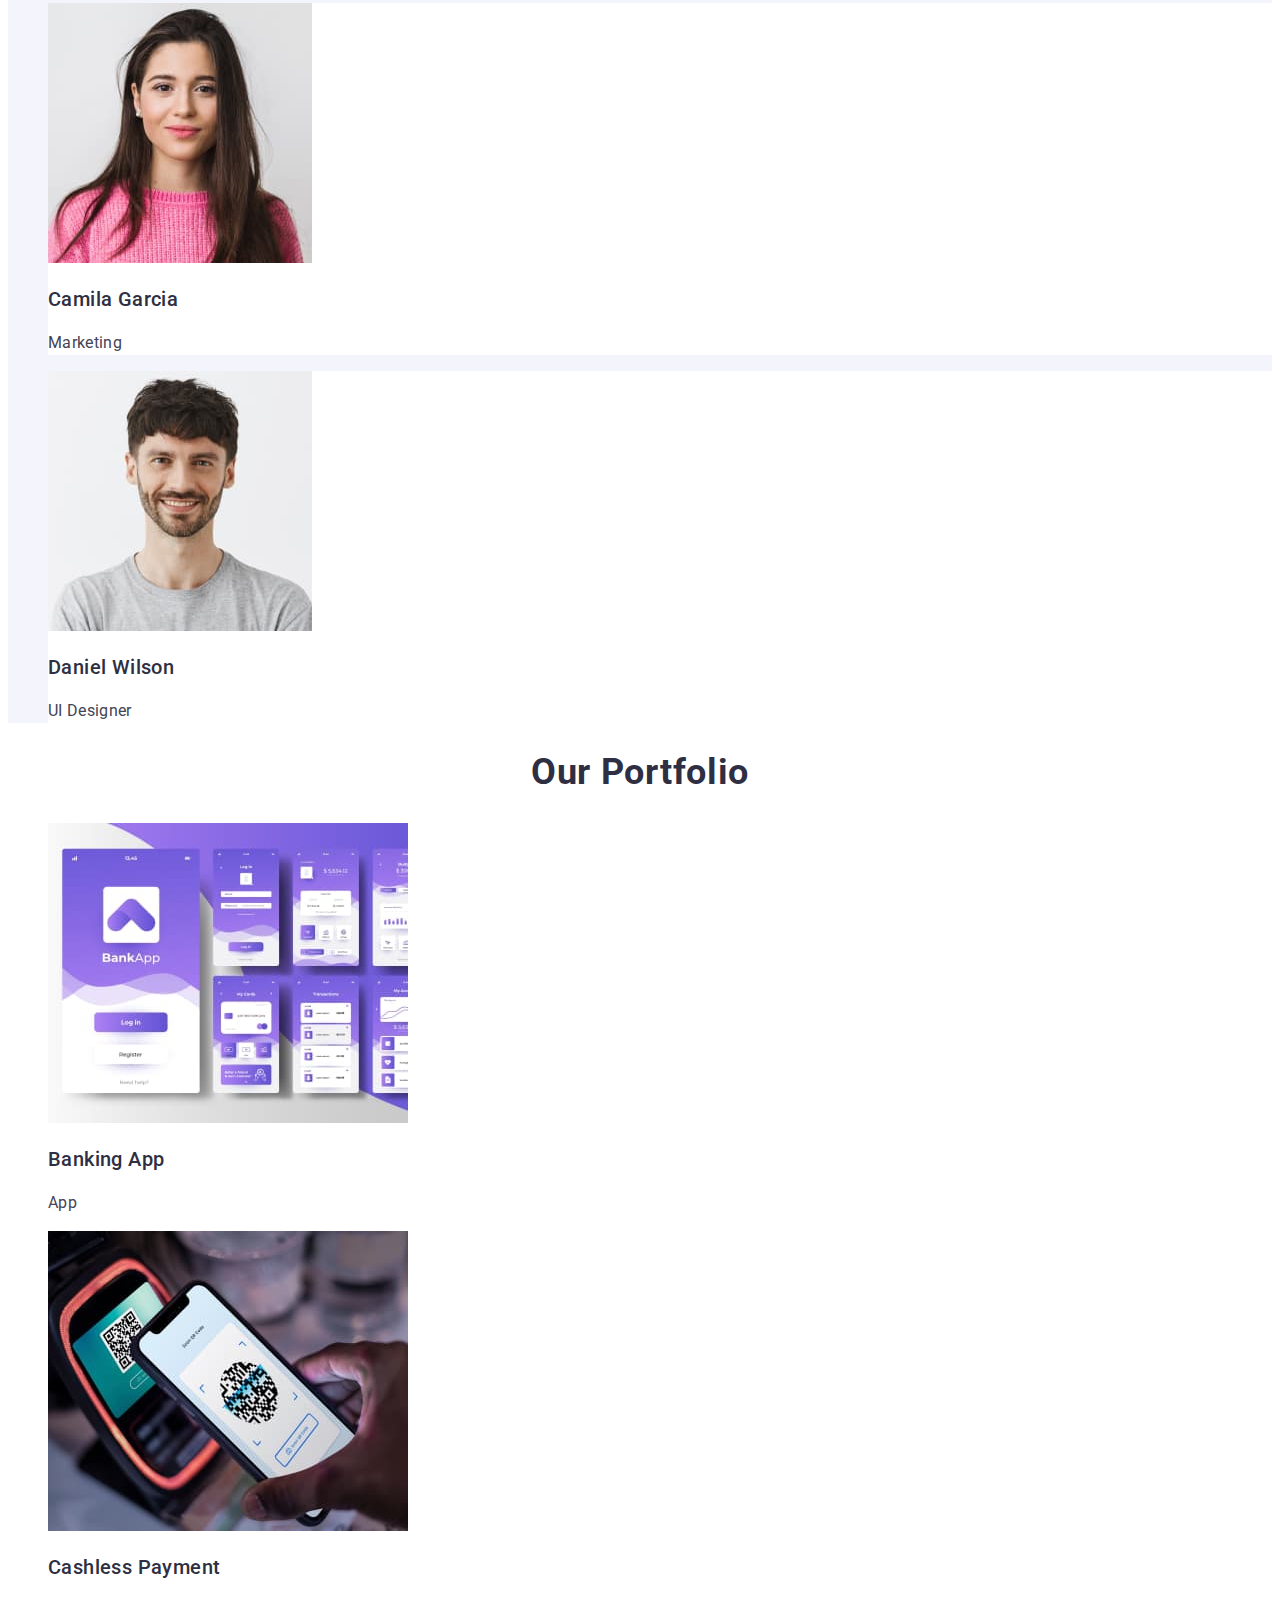
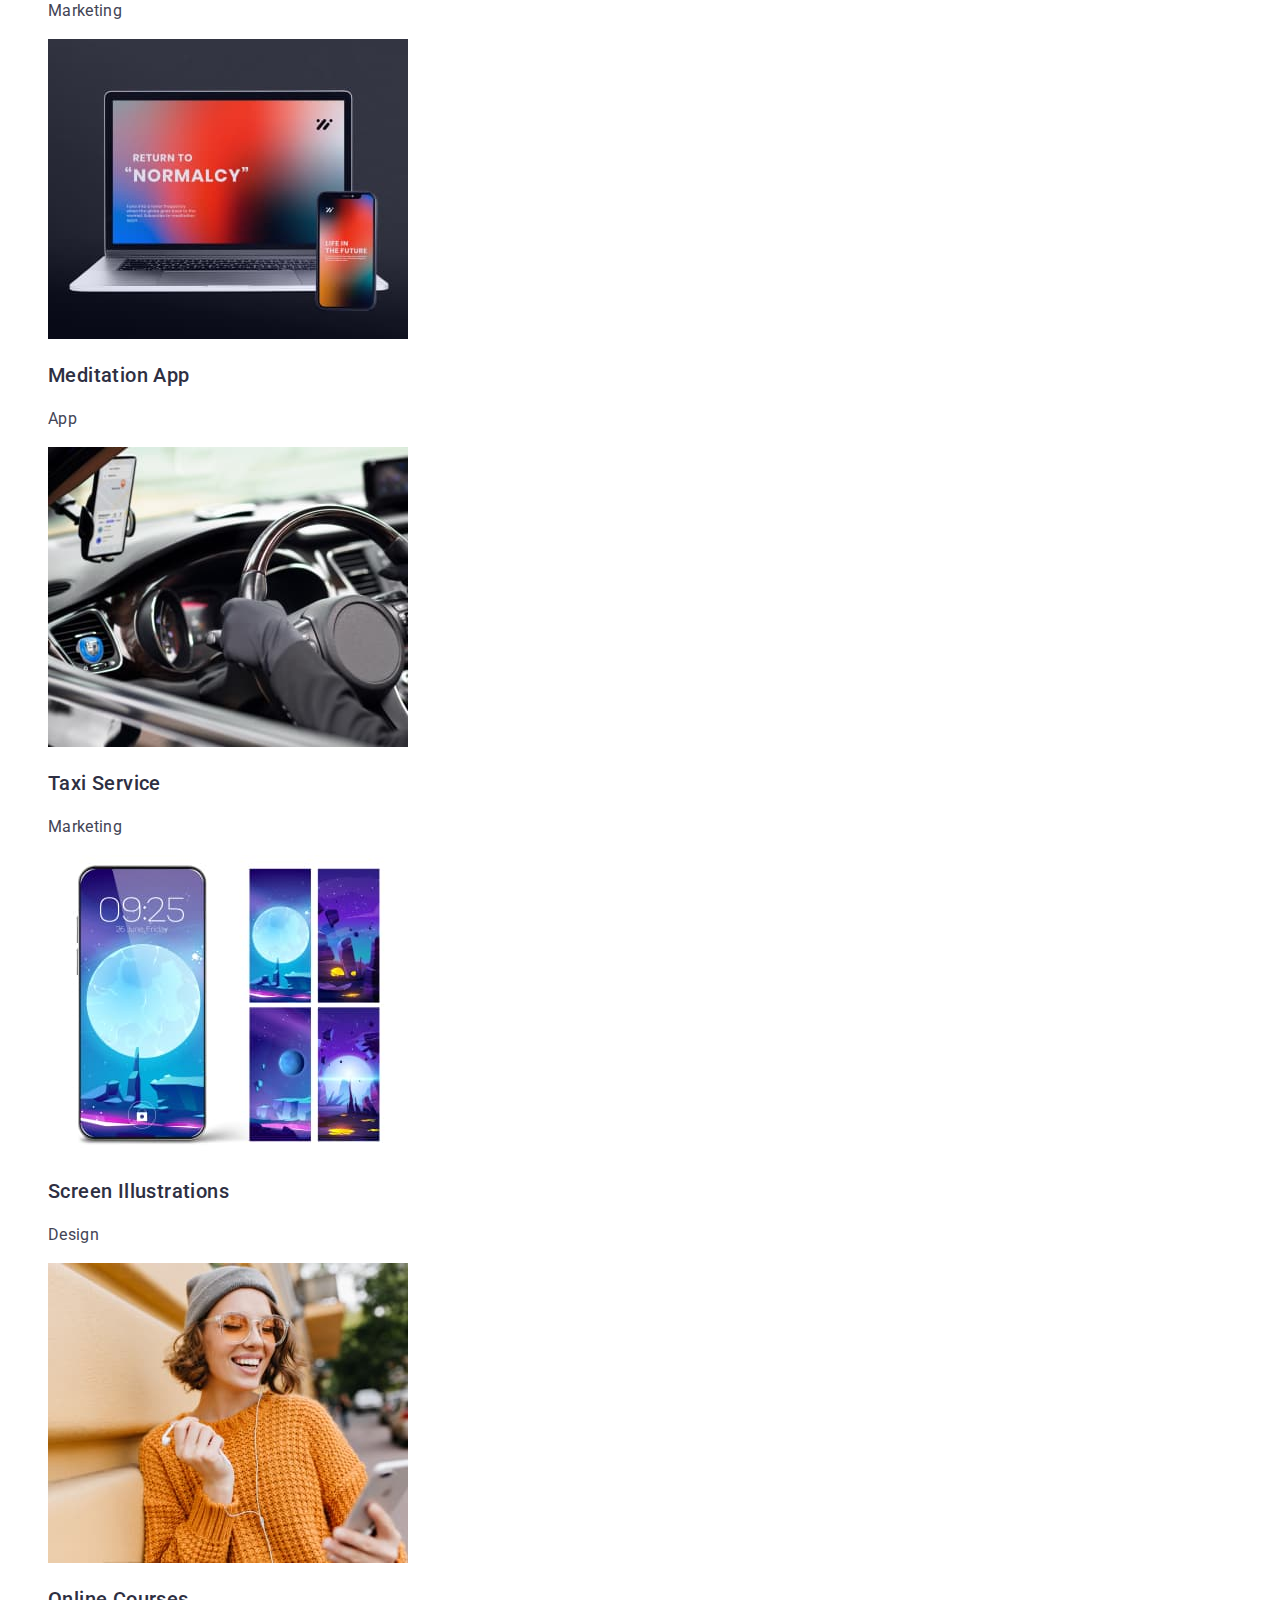
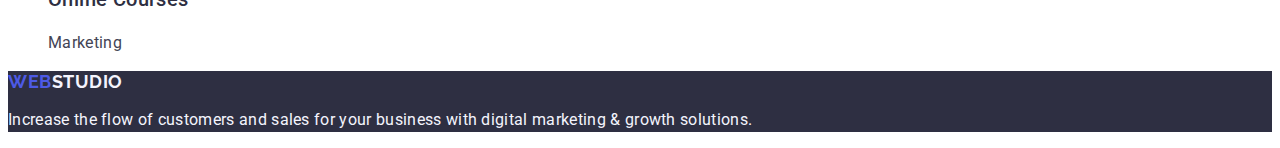
==== commit d0c6c7f9: "виправляє помилки дз 2" ====
--- a/index.html
+++ b/index.html
@@ -17,7 +17,7 @@
   <!-- Header -->
   <header class="">
     <nav class="navigation">
-      <a class="logo link" href="./index.html"><span class="bit-logo">Web</span>Studio</a>
+      <a class="logo link" href="./index.html">Web<span class="bit-logo">Studio</span></a>
       <ul class="navigation-list">
         <li class="navigation-list-item"><a class="link" href="./index.html">Studio</a></li>
         <li class="navigation-list-item"><a class="link" href="">Portfolio</a></li>
@@ -77,7 +77,7 @@
 
     <!-- Team -->
     <section class="team">
-      <h2 class="title team-title">Our Team</h2>
+      <h2 class="title team-title">Our team</h2>
       <ul class="team-list">
         <li class="team-list-item">
           <img src="./images/mark.jpg" alt="Photo product Designer" width="264" />
@@ -103,7 +103,7 @@
     </section>
 
     <section class="portfolio">
-      <h2 class="title portfolio-title">Our Portfolio</h2>
+      <h2 class="title portfolio-title">Our portfolio</h2>
       <ul class="portfolio-list">
         <li class="portfolio-list-item">
           <img src="./images/banking.jpg" alt="Banking application photo" width="360" height="300">
@@ -143,7 +143,7 @@
 
   <!-- Footer -->
   <footer class="footer">
-    <a class="logo footer-logo link" href="./index.html"><span class="bit-logo">Web</span>Studio</a>
+    <a class="logo footer-logo link" href="./index.html">Web<span class="bitf-logo">Studio</span></a>
     <p class="text footer-text">
       Increase the flow of customers and sales for your business with
       digital marketing & growth solutions.
--- a/css/styles.css
+++ b/css/styles.css
@@ -16,6 +16,7 @@
 h2 {
   font-size: 36px;
   line-height: 1.11;
+  letter-spacing: 0.02em;
   color: #2e2f42;
 }
 
@@ -23,6 +24,7 @@
   font-weight: 500;
   font-size: 20px;
   line-height: 1.2;
+  letter-spacing: 0.02em;
   color: #2e2f42;
 }
 
@@ -31,8 +33,10 @@
   font-family: Raleway, sans-serif;
   font-weight: 700;
   font-size: 18px;
-  line-height: 1.2;
-  color: #2e2f42;
+  line-height: 1.17;
+  letter-spacing: 0.03em;
+  text-transform: uppercase;
+  color: #4d5ae5;
 }
 
 .footer-logo {
@@ -40,22 +44,30 @@
 }
 
 .bit-logo {
-  color: #4d5ae5;
+  color: #2e2f42;
 }
 
 .navigation-list-item {
   font-weight: 500;
   font-size: 16px;
   line-height: 1.5;
+  letter-spacing: 0.02em;
   color: #2e2f42;
 }
 
-.contacts-list-item {
+.navigation-list-item:hover,
+.navigation-list-item:focus {
+  color: #404bbf;
+}
+
+address {
   font-style: normal;
 }
 
-.navigation-list-item:hover,
-.navigation-list-item:focus,
+.contacts-list-item {
+  letter-spacing: 0.02em;
+}
+
 .contacts-list-item:hover,
 .contacts-list-item:focus {
   color: #404bbf;
@@ -67,13 +79,19 @@
 }
 
 .hero-title {
+  font-size: 56px;
+  line-height: 1.07;
+  letter-spacing: 0.02em;
+  text-align: center;
   color: #ffffff;
 }
 
 .hero-button {
+  font-family: "Roboto", sans-serif;
   font-weight: 500;
   font-size: 16px;
   line-height: 1.5;
+  letter-spacing: 0.04em;
   color: #ffffff;
   background-color: #4d5ae5;
   cursor: pointer;
@@ -95,6 +113,7 @@
 .advantages-text {
   font-size: 16px;
   line-height: 1.5;
+  letter-spacing: 0.02em;
 }
 
 /* --- TEAM --- */
@@ -102,15 +121,31 @@
   background-color: #f4f4fd;
 }
 
+.team-list-item {
+  background-color: #ffffff;
+}
+
+.team-title {
+  text-align: center;
+  text-transform: capitalize;
+}
+
 .team-text {
   font-size: 16px;
   line-height: 1.5;
+  letter-spacing: 0.02em;
 }
 
 /* --- PORTFOLIO --- */
+.portfolio-title {
+  text-align: center;
+  text-transform: capitalize;
+}
+
 .portfolio-text {
   font-size: 16px;
   line-height: 1.5;
+  letter-spacing: 0.02em;
 }
 
 /* --- FOOTER --- */
@@ -118,8 +153,17 @@
   background-color: #2e2f42;
 }
 
+.footer-logo {
+  color: #4d5ae5;
+}
+
+.bitf-logo {
+  color: #f4f4fd;
+}
+
 .footer-text {
   font-size: 16px;
   line-height: 1.5;
+  letter-spacing: 0.02em;
   color: #f4f4fd;
 }
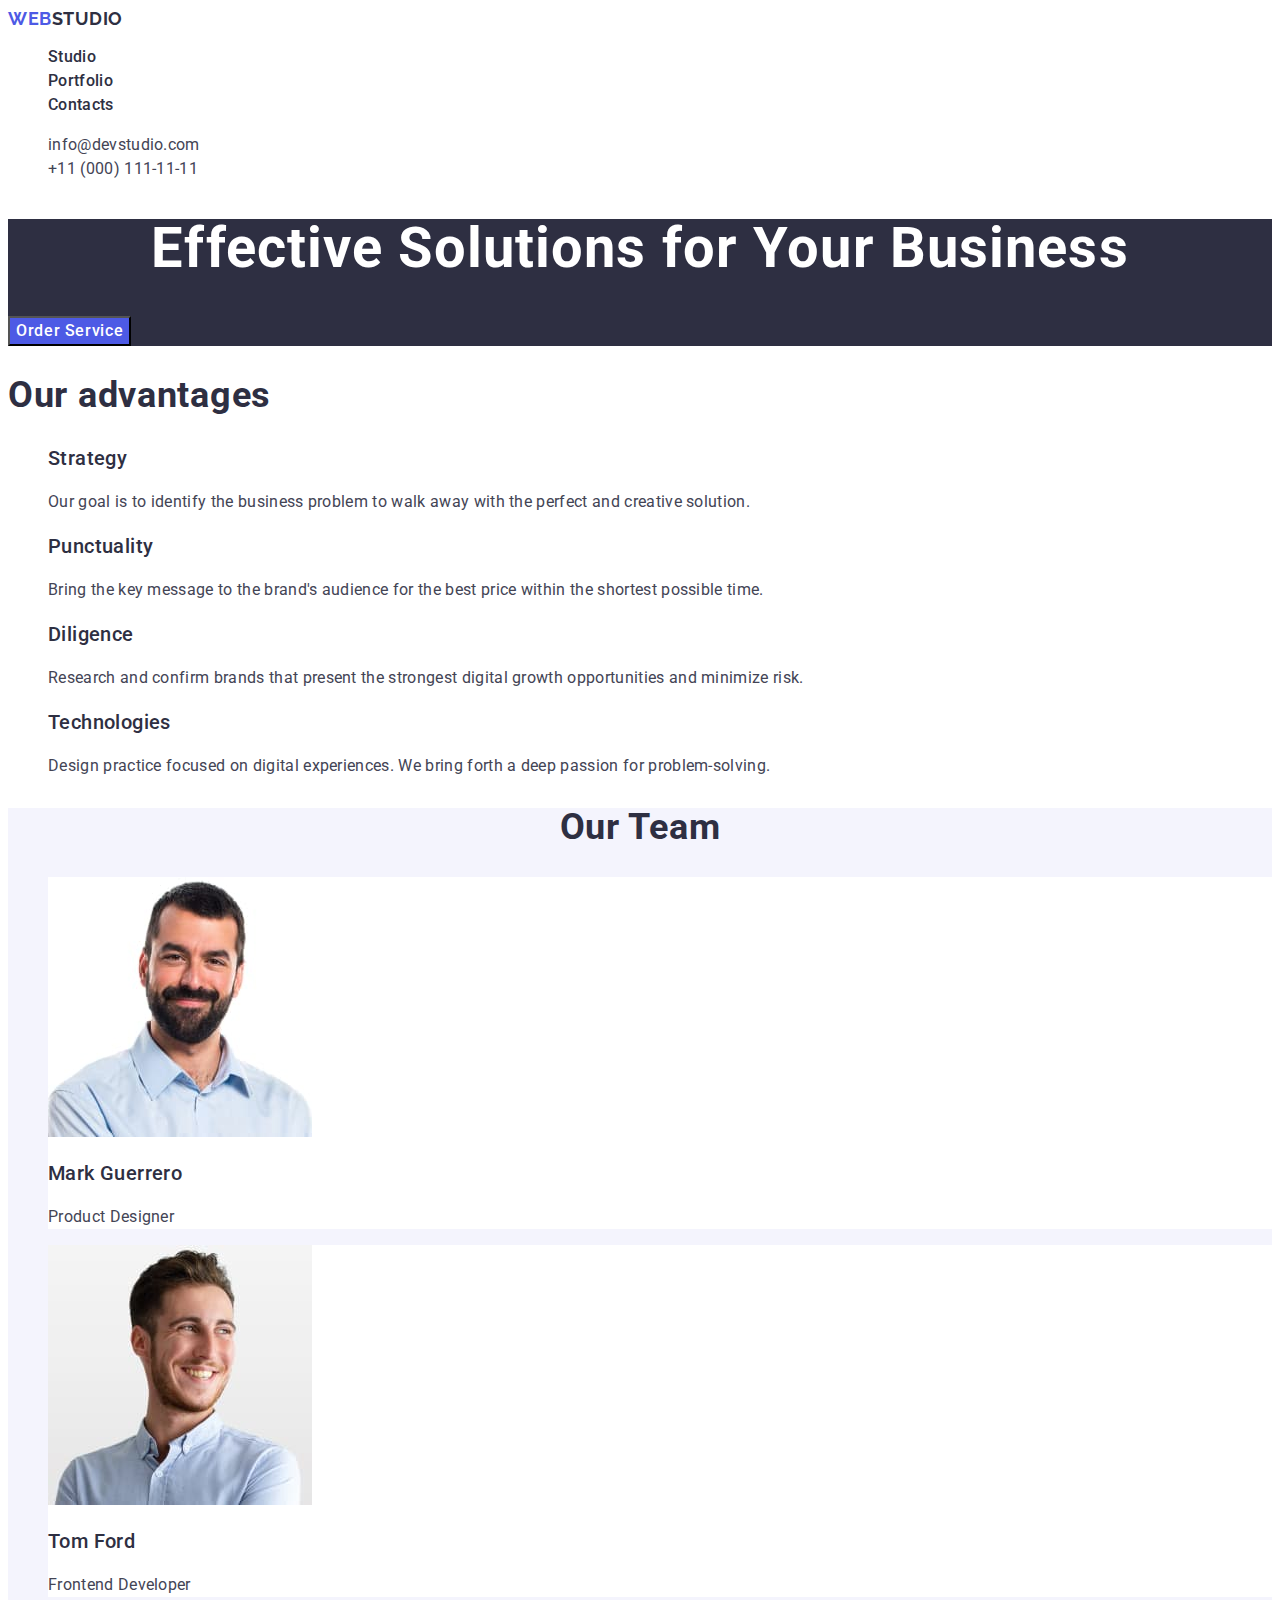
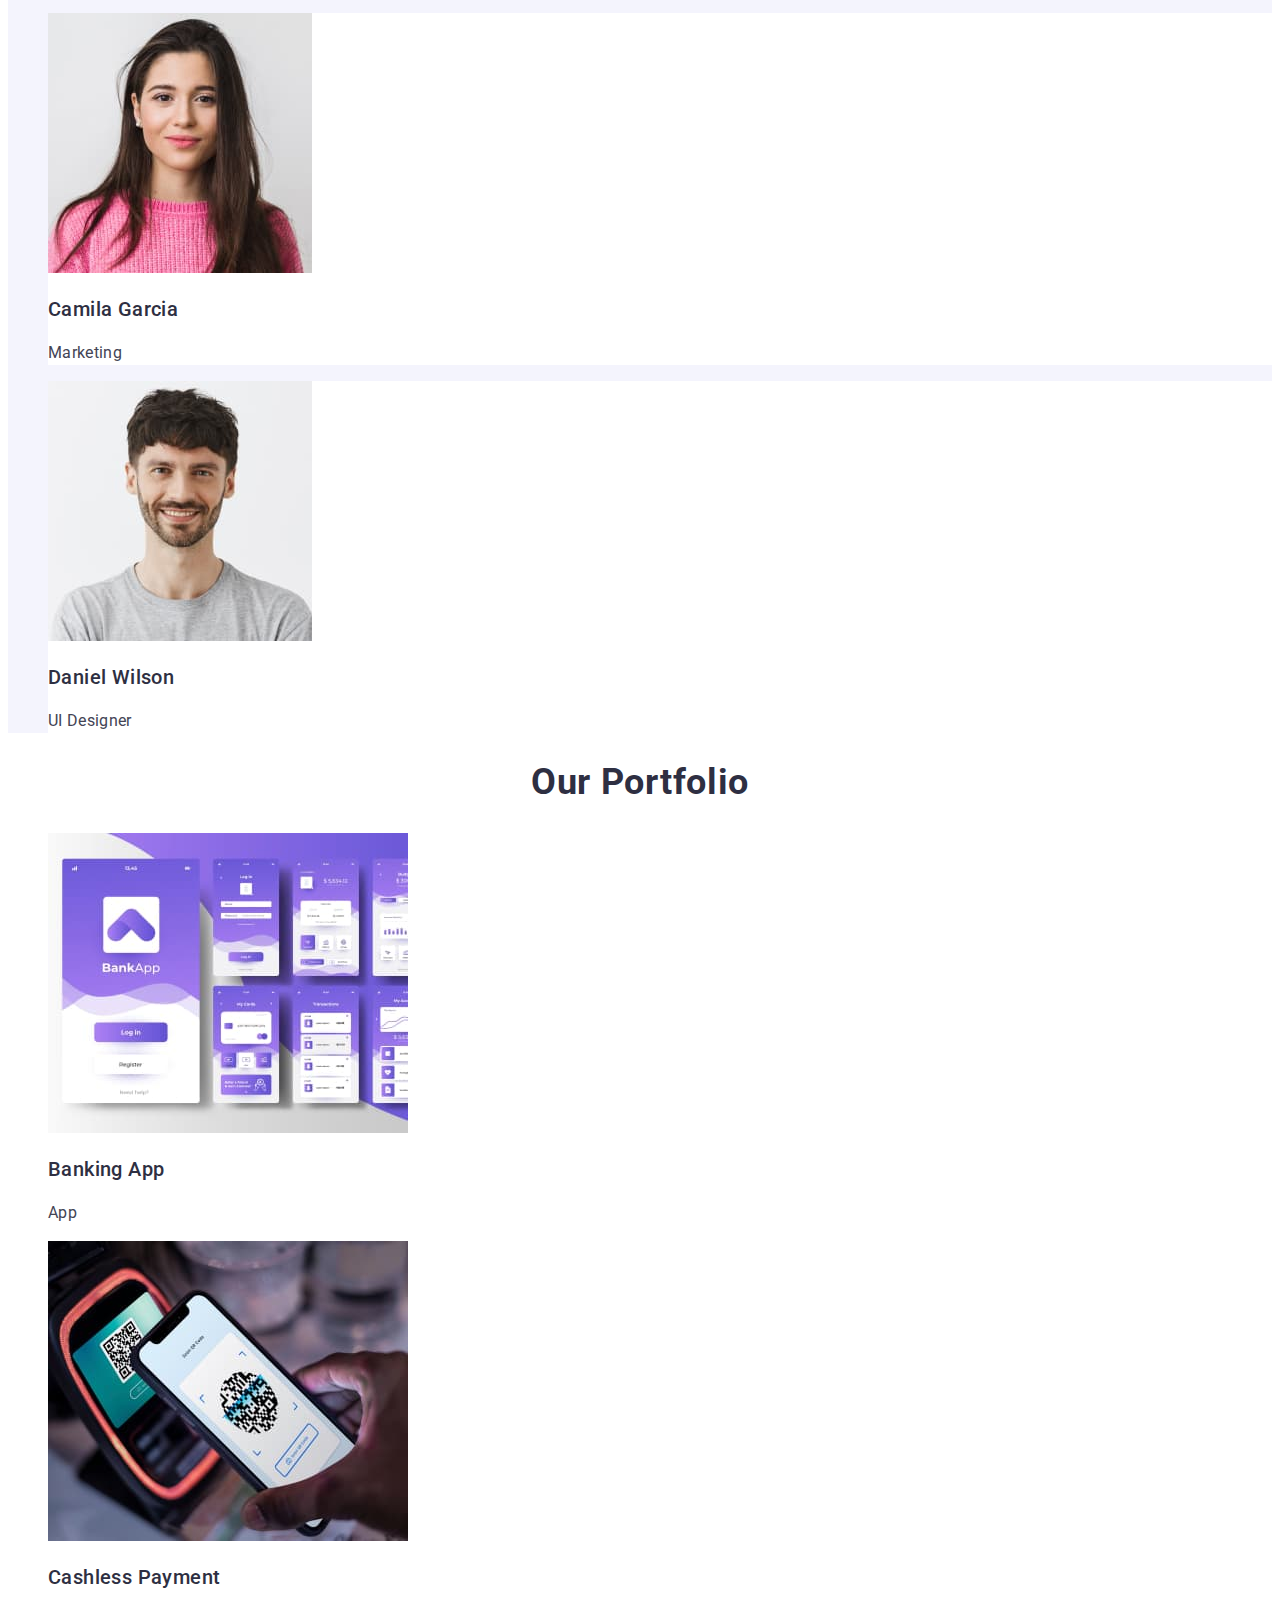
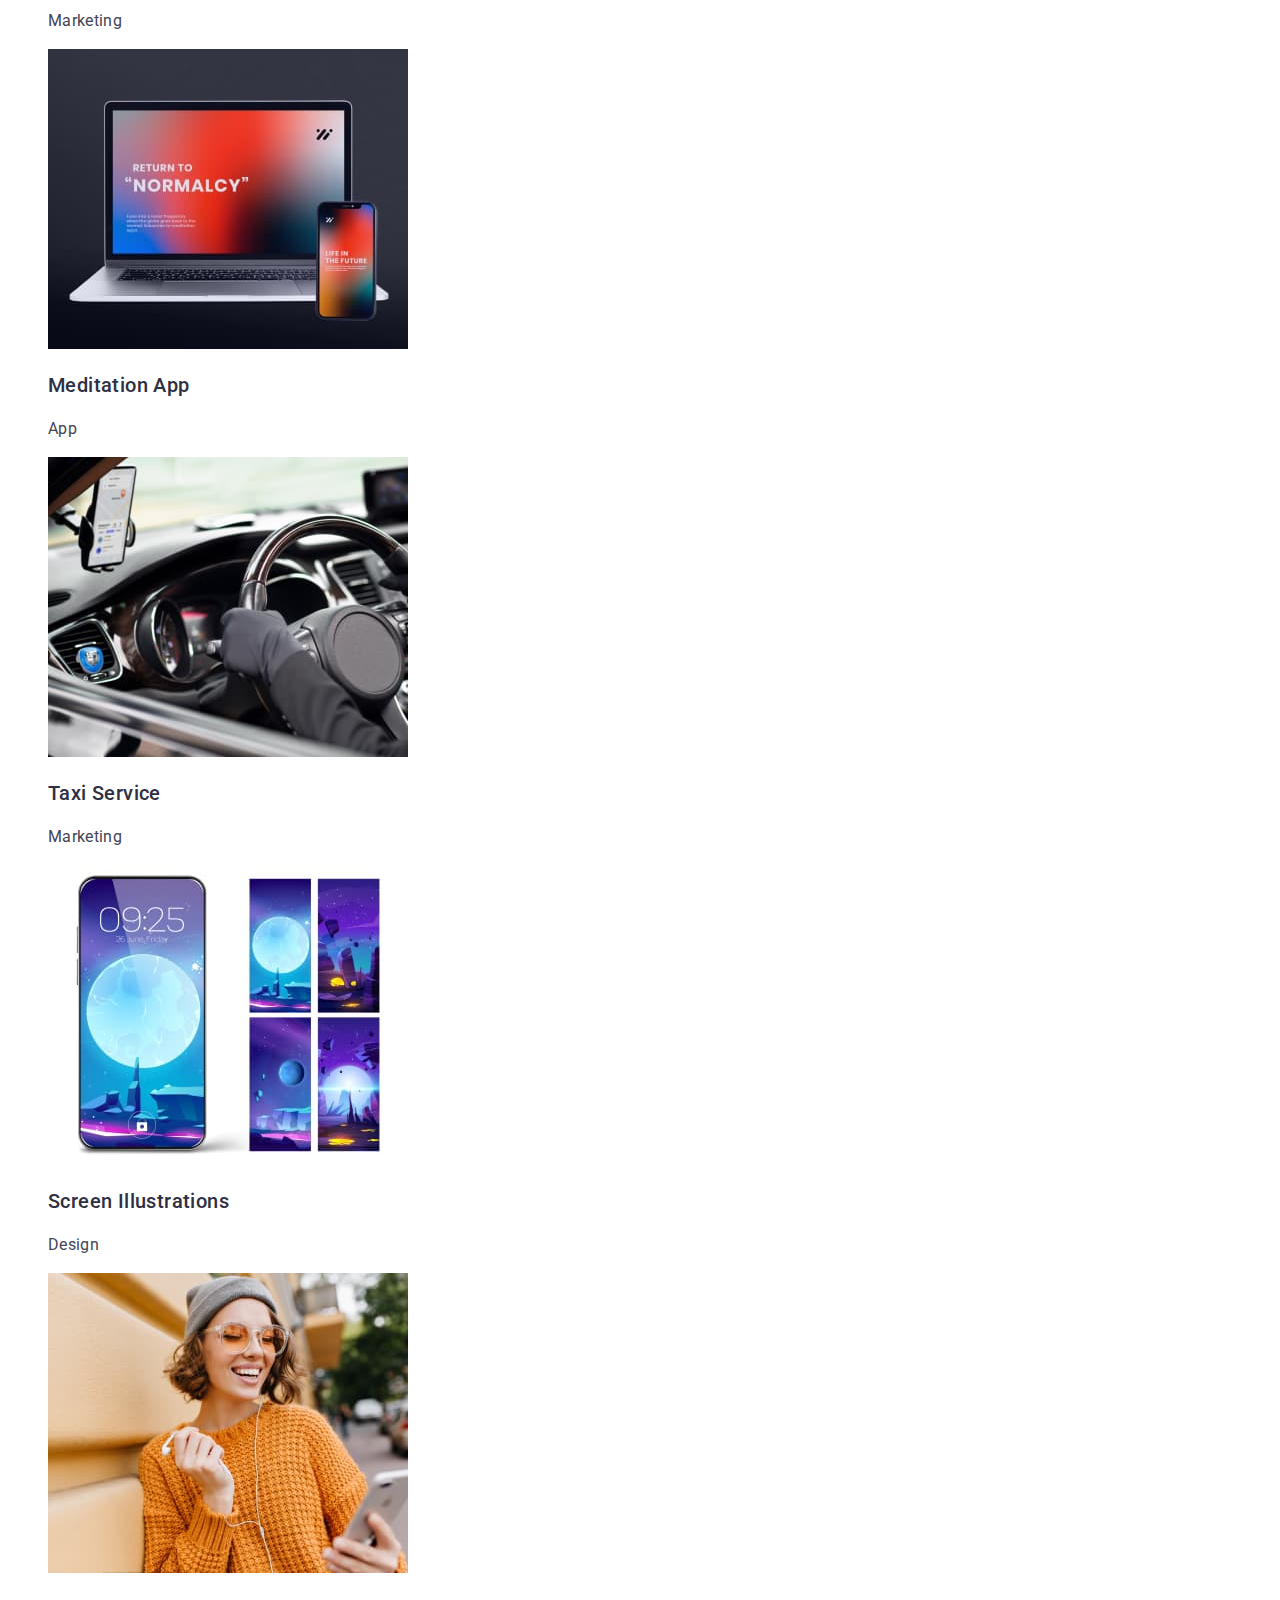
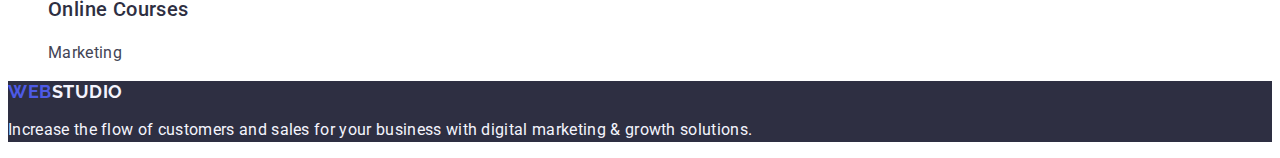
==== commit 44e31963: "виправляє помилки дз 2" ====
--- a/index.html
+++ b/index.html
@@ -19,15 +19,15 @@
     <nav class="navigation">
       <a class="logo link" href="./index.html">Web<span class="bit-logo">Studio</span></a>
       <ul class="navigation-list">
-        <li class="navigation-list-item"><a class="link" href="./index.html">Studio</a></li>
-        <li class="navigation-list-item"><a class="link" href="">Portfolio</a></li>
-        <li class="navigation-list-item"><a class="link" href="">Contacts</a></li>
+        <li><a class="navigation-list-item link" href="./index.html">Studio</a></li>
+        <li><a class="navigation-list-item link" href="">Portfolio</a></li>
+        <li"><a class="navigation-list-item link" href="">Contacts</a></li>
       </ul>
     </nav>
     <address class="contacts">
       <ul class="contacts-list">
-        <li class="contacts-list-item"><a class="link" href="mailto:info@devstudio.com">info@devstudio.com</a></li>
-        <li class="contacts-list-item"><a class="link" href="tel:+110001111111">+11 (000) 111-11-11</a></li>
+        <li><a class="contacts-list-item link" href="mailto:info@devstudio.com">info@devstudio.com</a></li>
+        <li><a class="contacts-list-item link" href="tel:+110001111111">+11 (000) 111-11-11</a></li>
       </ul>
     </address>
   </header>
--- a/css/styles.css
+++ b/css/styles.css
@@ -66,6 +66,7 @@
 
 .contacts-list-item {
   letter-spacing: 0.02em;
+  line-height: 1.5;
 }
 
 .contacts-list-item:hover,
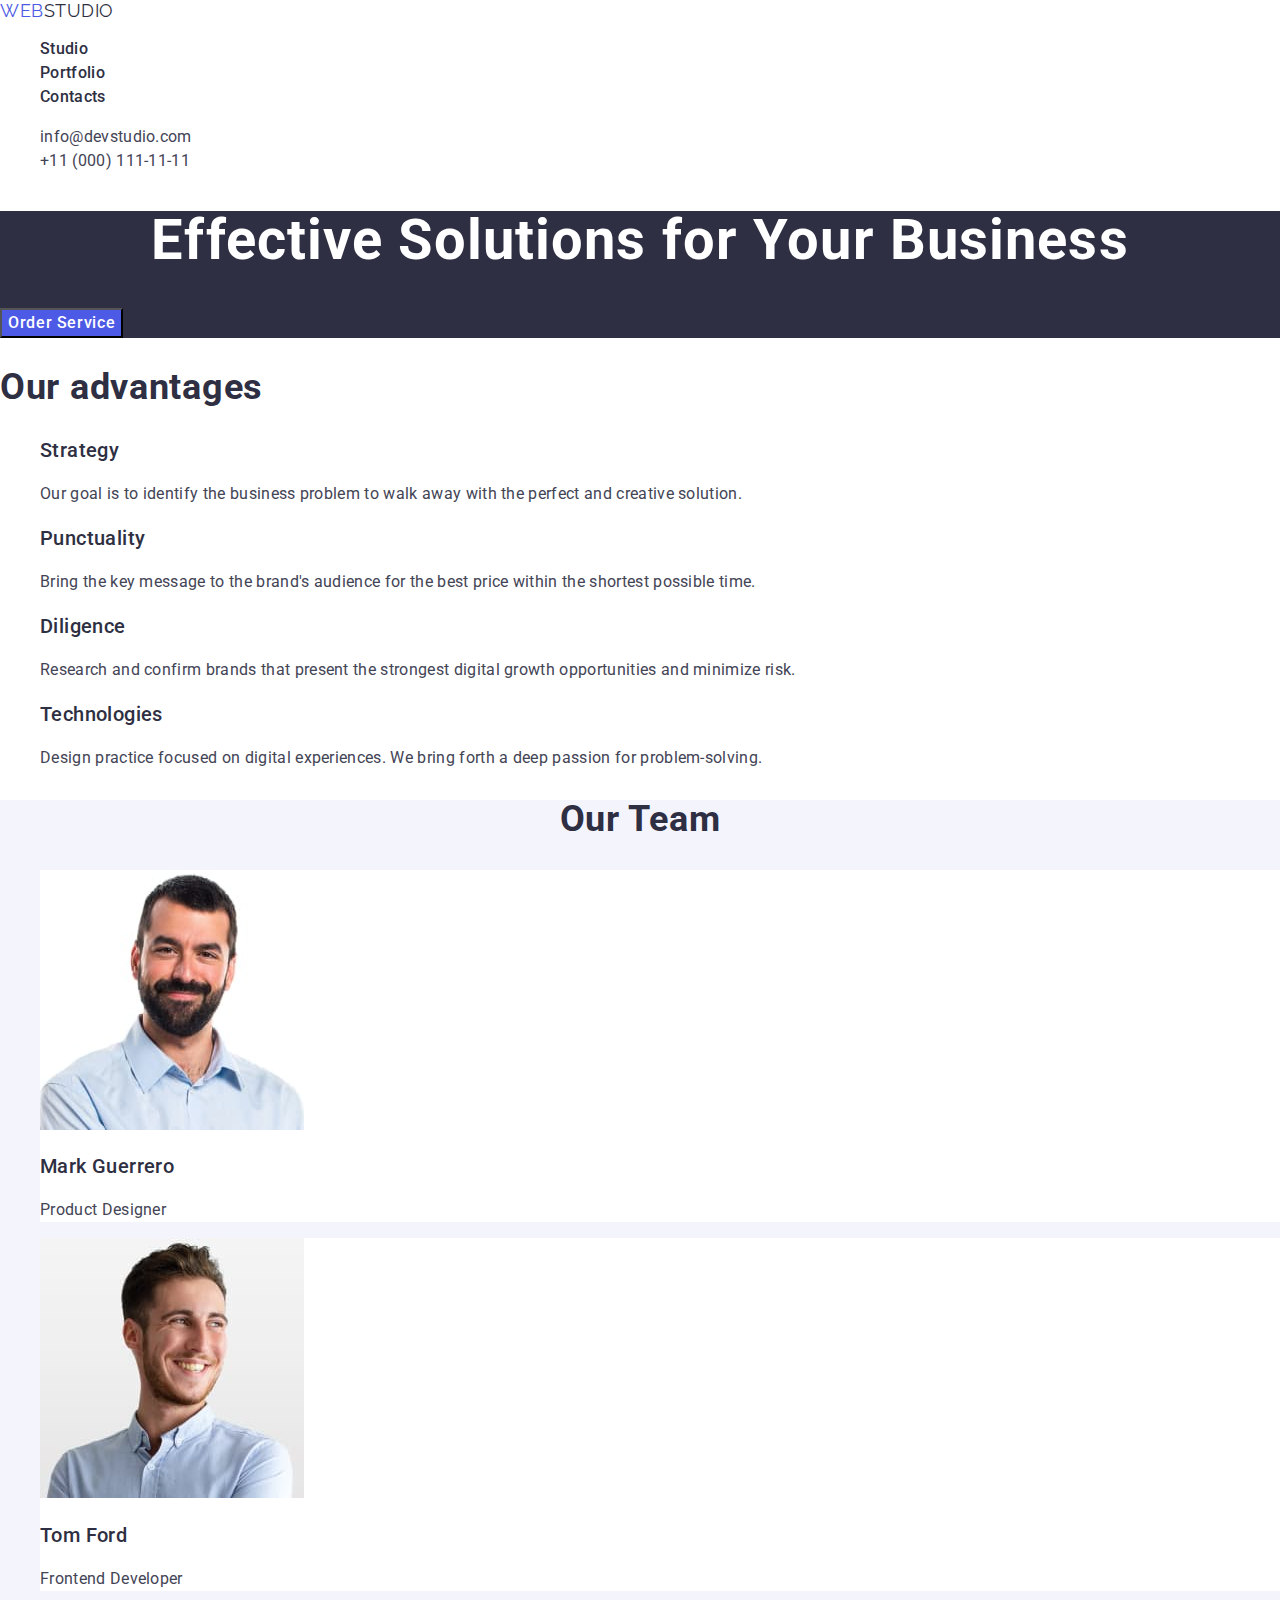
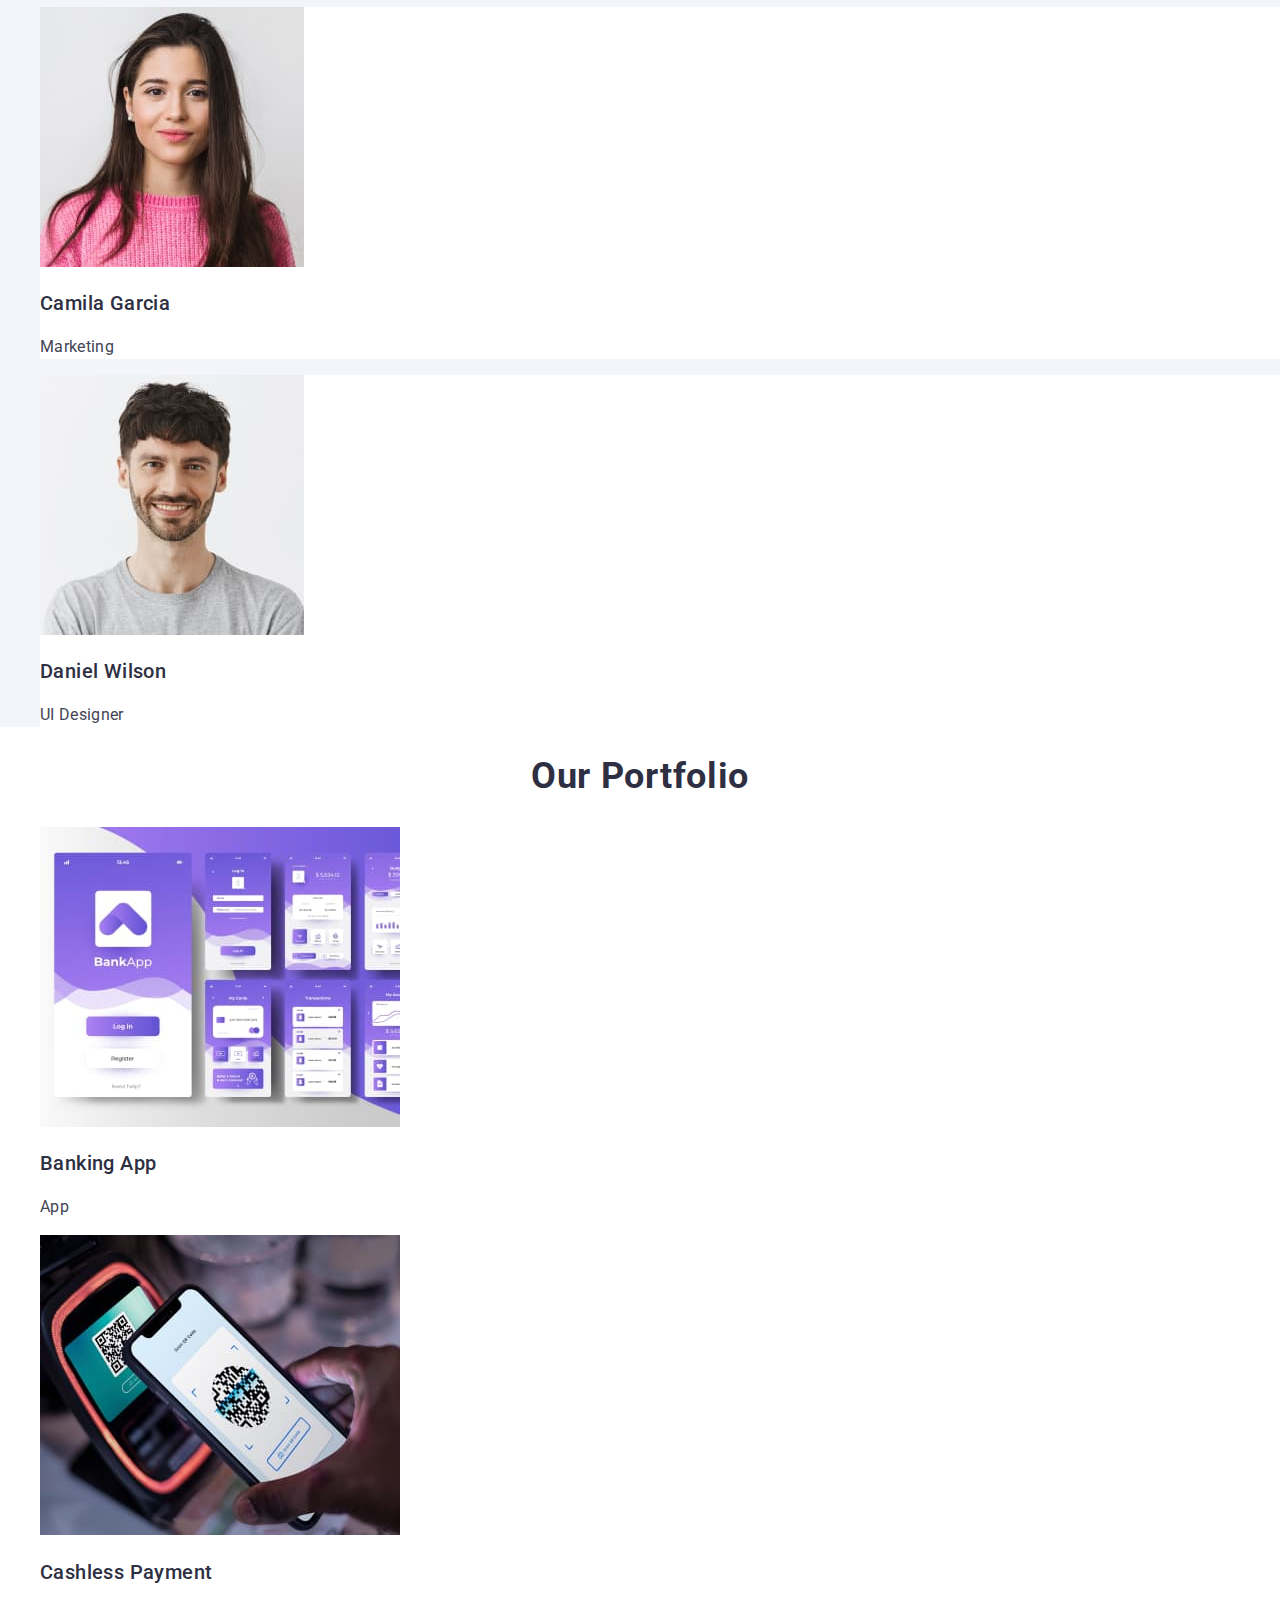
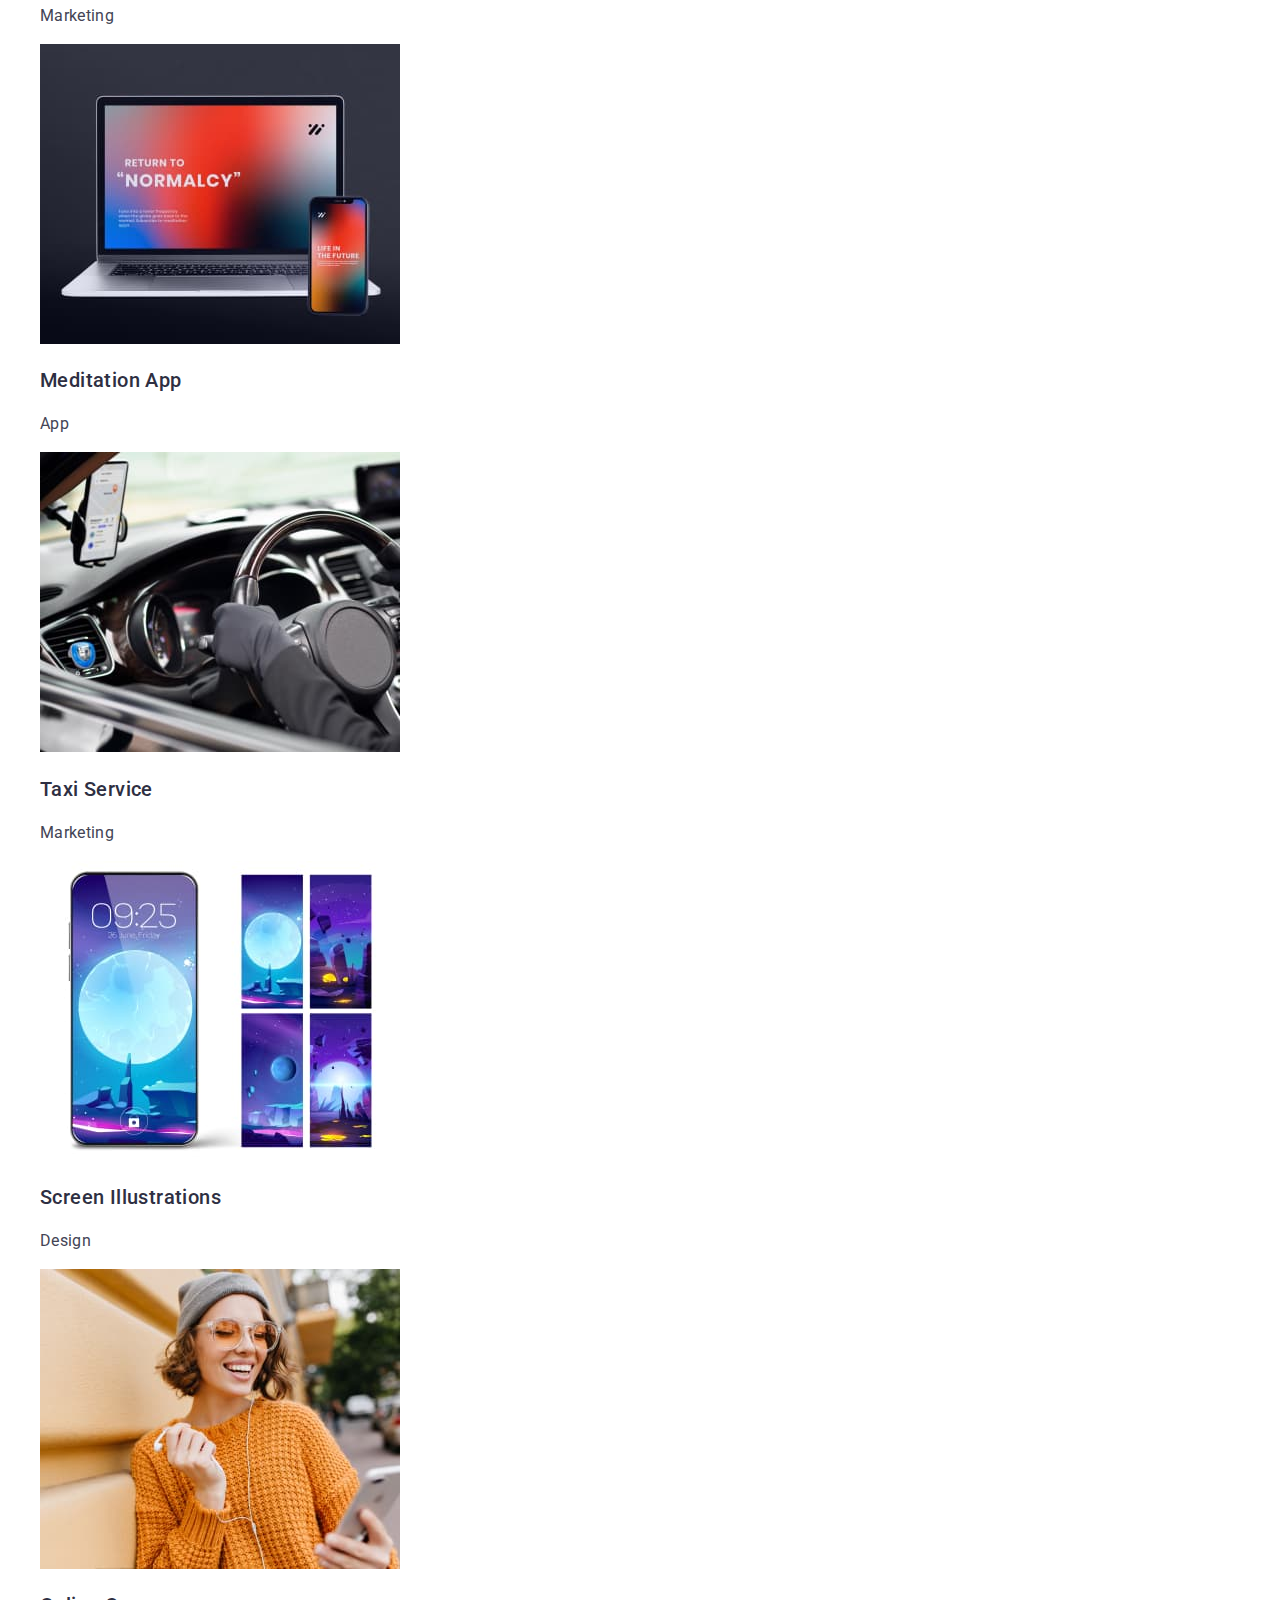
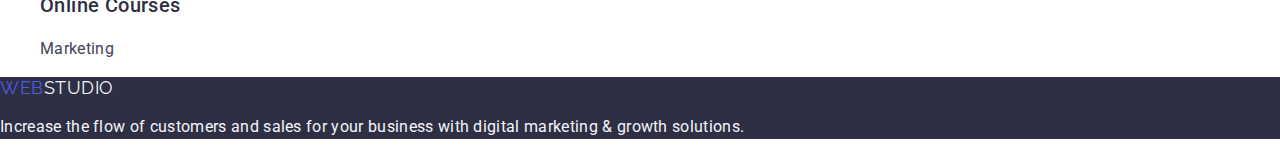
==== commit cf0396f6: "видаляє  font-weight: 700; з .logo та заміняє на інший нормалайз" ====
--- a/index.html
+++ b/index.html
@@ -5,12 +5,13 @@
   <meta charset="UTF-8" />
   <meta name="viewport" content="width=device-width, initial-scale=1.0" />
   <title>WebStudio</title>
-  <link rel="stylesheet" href="node_modules/modern-normalize/modern-normalize.css">
-  <link rel="preconnect" href="https://fonts.googleapis.com">
-  <link rel="preconnect" href="https://fonts.gstatic.com" crossorigin>
+  <link rel="preconnect" href="https://fonts.googleapis.com" />
+  <link rel="preconnect" href="https://fonts.gstatic.com" crossorigin />
   <link href="https://fonts.googleapis.com/css2?family=Raleway:wght@700&family=Roboto:wght@400;500;700&display=swap"
-    rel="stylesheet">
-  <link rel="stylesheet" href="./css/styles.css">
+    rel="stylesheet" />
+  <link rel="stylesheet"
+    href="https://cdnjs.cloudflare.com/ajax/libs/modern-normalize/2.0.0/modern-normalize.min.css" />
+  <link rel="stylesheet" href="./css/styles.css" />
 </head>
 
 <body>
@@ -19,15 +20,22 @@
     <nav class="navigation">
       <a class="logo link" href="./index.html">Web<span class="bit-logo">Studio</span></a>
       <ul class="navigation-list">
-        <li><a class="navigation-list-item link" href="./index.html">Studio</a></li>
+        <li>
+          <a class="navigation-list-item link" href="./index.html">Studio</a>
+        </li>
         <li><a class="navigation-list-item link" href="">Portfolio</a></li>
-        <li"><a class="navigation-list-item link" href="">Contacts</a></li>
+        <li><a class="navigation-list-item link" href="">Contacts</a></li>
       </ul>
     </nav>
     <address class="contacts">
       <ul class="contacts-list">
-        <li><a class="contacts-list-item link" href="mailto:info@devstudio.com">info@devstudio.com</a></li>
-        <li><a class="contacts-list-item link" href="tel:+110001111111">+11 (000) 111-11-11</a></li>
+        <li>
+          <a class="contacts-list-item link" href="mailto:info@devstudio.com"
+            rel="noopener noreferrer">info@devstudio.com</a>
+        </li>
+        <li>
+          <a class="contacts-list-item link" href="tel:+110001111111" rel="noopener noreferrer">+11 (000) 111-11-11</a>
+        </li>
       </ul>
     </address>
   </header>
@@ -35,8 +43,7 @@
   <!-- Hero -->
   <main>
     <section class="hero">
-      <h1 class="title hero-title">Effective Solutions
-        for Your Business</h1>
+      <h1 class="title hero-title">Effective Solutions for Your Business</h1>
       <button class="button hero-button" type="button">Order Service</button>
     </section>
 
@@ -106,34 +113,34 @@
       <h2 class="title portfolio-title">Our portfolio</h2>
       <ul class="portfolio-list">
         <li class="portfolio-list-item">
-          <img src="./images/banking.jpg" alt="Banking application photo" width="360" height="300">
+          <img src="./images/banking.jpg" alt="Banking application photo" width="360" height="300" />
           <h3 class="title portfolio-subtitle">Banking App</h3>
           <p class="text portfolio-text">App</p>
         </li>
         <li class="portfolio-list-item">
-          <img src="./images/cashless.jpg" alt="Scan QR code" width="360" height="300">
+          <img src="./images/cashless.jpg" alt="Scan QR code" width="360" height="300" />
           <h3 class="title portfolio-subtitle">Cashless Payment</h3>
           <p class="text portfolio-text">Marketing</p>
         </li>
         <li class="portfolio-list-item">
           <img src="./images/meditation.jpg" alt="Laptop and phone with application screensaver" width="360"
-            height="300">
+            height="300" />
           <h3 class="title portfolio-subtitle">Meditation App</h3>
           <p class="text portfolio-text">App</p>
         </li>
         <li class="portfolio-list-item">
-          <img src="./images/taxi.jpg" alt="Taxi driver using navigation app" width="360" height="300">
+          <img src="./images/taxi.jpg" alt="Taxi driver using navigation app" width="360" height="300" />
           <h3 class="title portfolio-subtitle">Taxi Service</h3>
           <p class="text portfolio-text">Marketing</p>
         </li>
         <li class="portfolio-list-item">
           <img src="./images/screen.jpg" alt="Illustrations of the moon as screenshots on your phone" width="360"
-            height="300">
+            height="300" />
           <h3 class="title portfolio-subtitle">Screen Illustrations</h3>
           <p class="text portfolio-text">Design</p>
         </li>
         <li class="portfolio-list-item">
-          <img src="./images/online.jpg" alt="Happy girl looking at the phone" width="360" height="300">
+          <img src="./images/online.jpg" alt="Happy girl looking at the phone" width="360" height="300" />
           <h3 class="title portfolio-subtitle">Online Courses</h3>
           <p class="text portfolio-text">Marketing</p>
         </li>
@@ -145,8 +152,8 @@
   <footer class="footer">
     <a class="logo footer-logo link" href="./index.html">Web<span class="bitf-logo">Studio</span></a>
     <p class="text footer-text">
-      Increase the flow of customers and sales for your business with
-      digital marketing & growth solutions.
+      Increase the flow of customers and sales for your business with digital
+      marketing & growth solutions.
     </p>
   </footer>
 </body>
--- a/css/styles.css
+++ b/css/styles.css
@@ -31,7 +31,6 @@
 /* --- HEADER --- */
 .logo {
   font-family: Raleway, sans-serif;
-  font-weight: 700;
   font-size: 18px;
   line-height: 1.17;
   letter-spacing: 0.03em;
